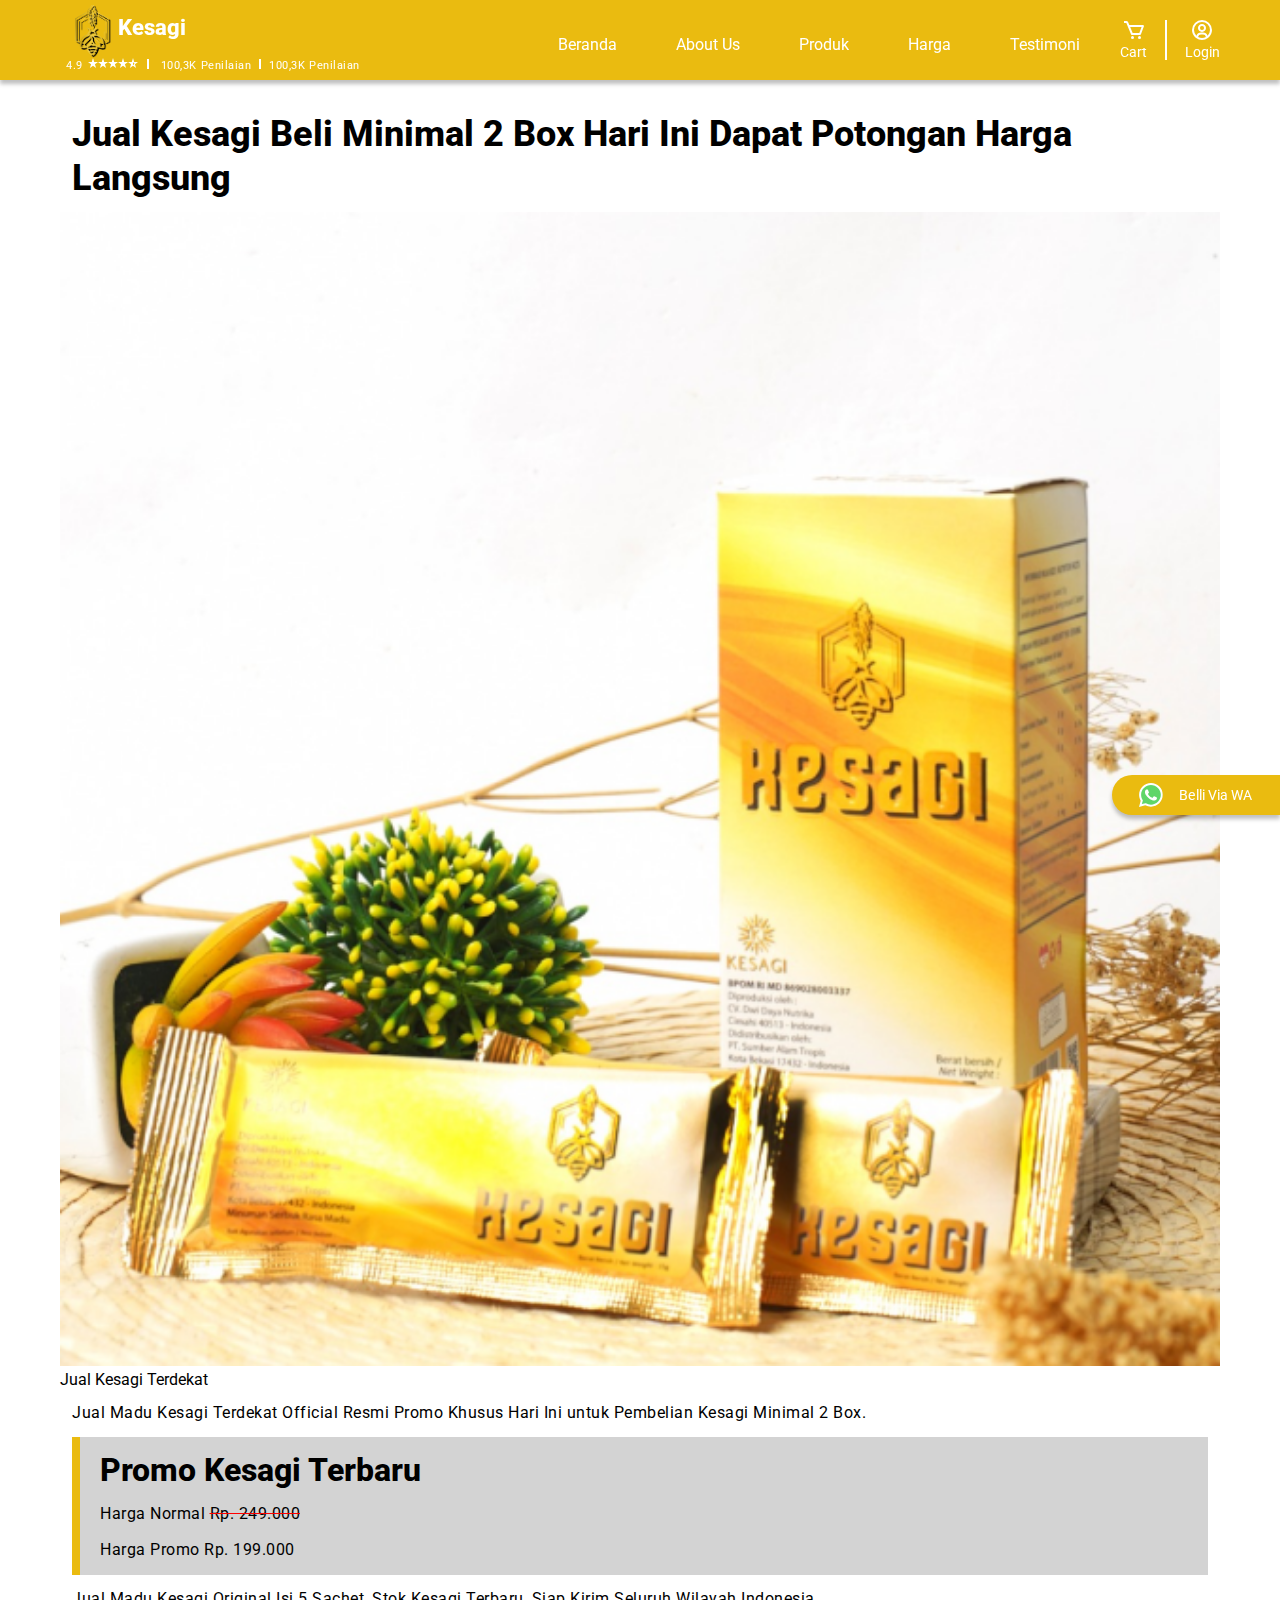
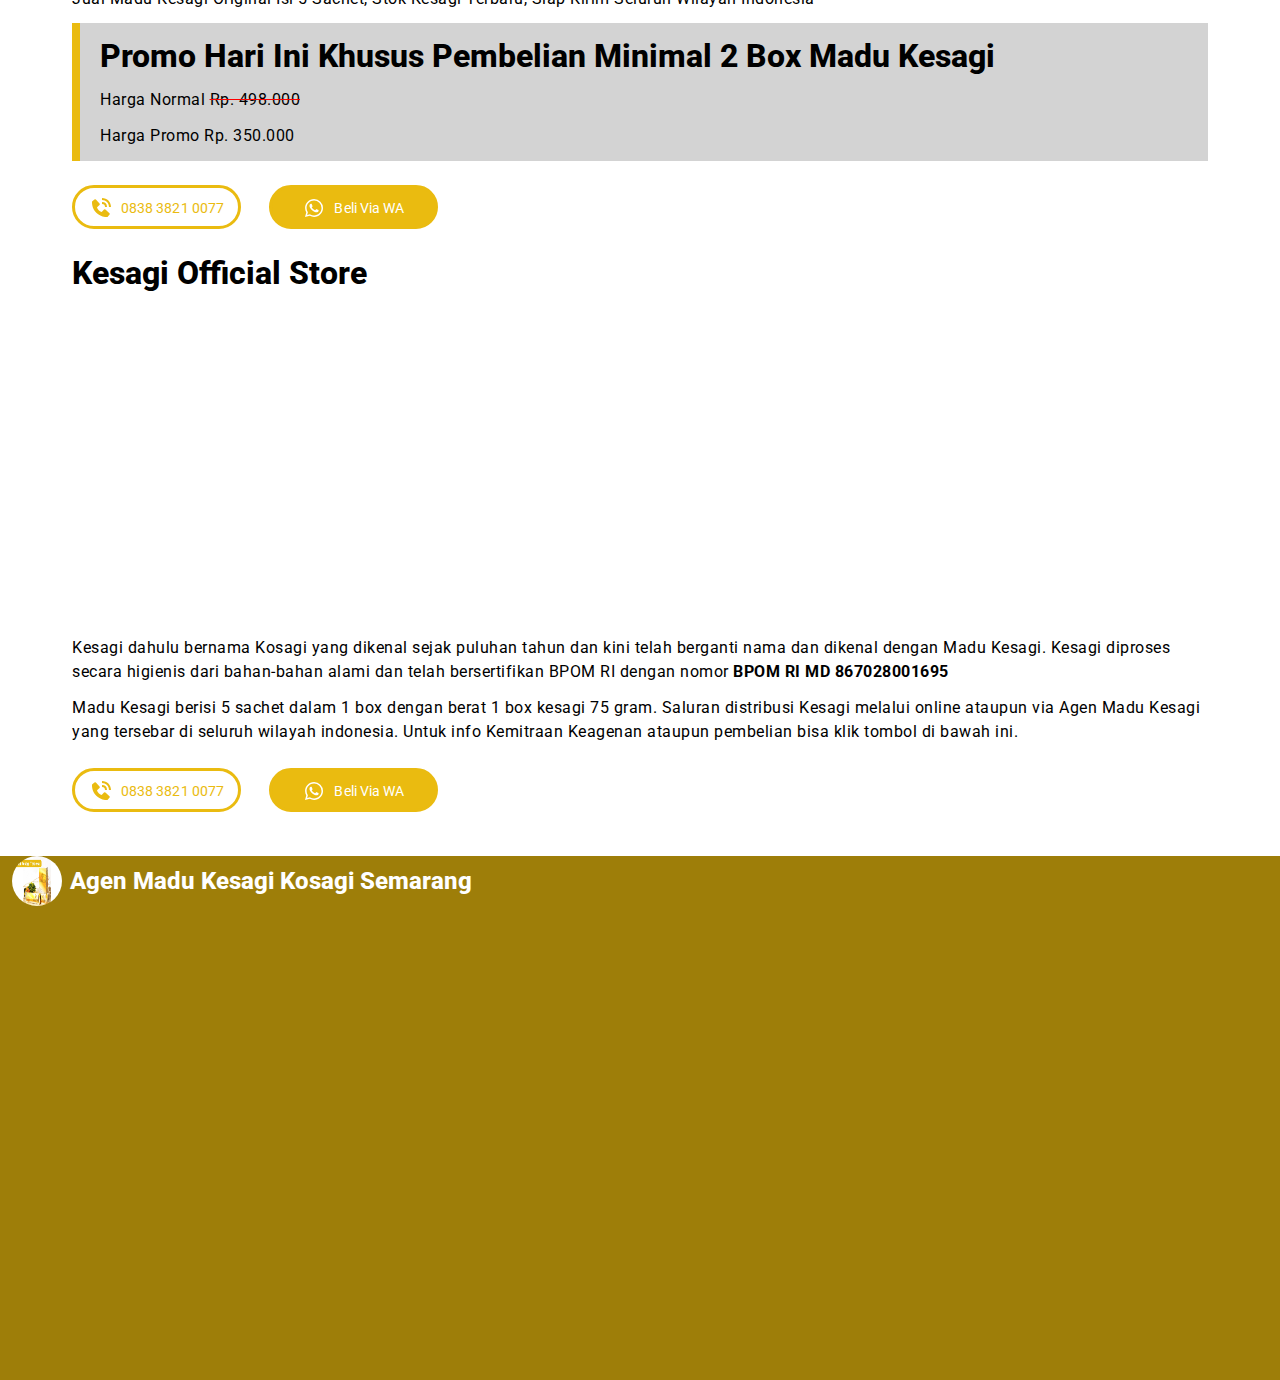
==== index.html @ 6801edbe "add content" ====
<!DOCTYPE html>
<html xmlns:kesagi="https://www.kesagi.blogereum.com/index.html" lang="in_ID">

<head>
    <meta charset="UTF-8">
    <meta name="viewport" content="width=device-width, initial-scale=1.0">
    <!--=============== CSS ===============-->
    <link rel="stylesheet" href="assets/css/styles.css">

    <!--=============== THEME ===============-->
    <!--Theme Color Page Support for Android, Google Chrome, Firefox & Opera-->
    <meta name="theme-color" content="#ECBB10">
    <!--Theme Color Page Support for Windows Phone, Safari & iOS-->
    <meta name="msapplication-navbutton-color" content="#ECBB10">
    <meta name="apple-mobile-web-app-capable" content="yes">
    <meta name="apple-mobile-web-app-status-bar-style" content="#ECBB10">

    <!--=============== LINK CANONICAL AMP ===============-->
    <link rel="amphtml" href="https://www.kesagi.blogereum.com/index-amp.html">

    <!--=============== FAVICON ===============-->
    <link rel="shortcut icon" href="assets/img/jual-madu-kesagi-logo.png" type="image/x-icon">

    <!--=============== SEO ===============-->
    <title>Jual Kesagi Terdekat</title>
    <meta name="description"
        content="Jual Kesagi Terdekat. Madu Kesagi, Agen Kesagi Terdekat, Harga Kesagi Terbaru Official Resmi">
    <meta name="keywords"
        content="kesagi, madu kesagi, jual kesagi, jual madu kesagi, agen kesagi, agen madu kesagi, harga kesagi, harga madu kesagi, beli kesagi, beli madu kesagi">
    <meta name="author" content="Jual Kesagi Terdekat">

    <!--=============== OPEN GRAPH ===============-->
    <!--  Essential META Tags -->
    <meta property="og:title" content="Jual Kesagi Terdekat">
    <meta property="og:type" content="website" />
    <meta property="og:image" content="https://www.kesagi.blogereum.com/assets/img/Jual-Kesagi-Terdekat.jpg">
    <meta property="og:url" content="https://www.kesagi.blogereum.com/index.html">
    <meta name="twitter:card" content="summary_large_image">
    <meta property="og:determiner" content="kesagi" />
    <meta property="og:locale" content="in_ID" />
    <meta property="og:locale:alternate" content="en_US" />
    <meta property="og:locale:alternate" content="my_MS" />

    <!--  Non-Essential, But Recommended -->
    <meta property="og:description"
        content="Jual Kesagi Terdekat. Madu Kesagi, Agen Kesagi Terdekat, Harga Kesagi Terbaru Official Resmi">
    <meta property="og:site_name" content="Kesagi">
    <meta name="twitter:image:alt" content="Jual Kesagi Terdekat">

    <!--  Non-Essential, But Required for Analytics -->
    <meta property="fb:app_id" content="your_app_id" />
    <meta name="twitter:site" content="@website-username">

    <!-- Google Tag Manager -->
    <script>
        (function (w, d, s, l, i) {
            w[l] = w[l] || [];
            w[l].push({
                'gtm.start': new Date().getTime(),
                event: 'gtm.js'
            });
            var f = d.getElementsByTagName(s)[0],
                j = d.createElement(s),
                dl = l != 'dataLayer' ? '&l=' + l : '';
            j.async = true;
            j.src =
                'https://www.googletagmanager.com/gtm.js?id=' + i + dl;
            f.parentNode.insertBefore(j, f);
        })(window, document, 'script', 'dataLayer', 'GTM-NJWHTFJ7');
    </script>
    <!-- End Google Tag Manager -->
</head>

<body>
    <!-- Google Tag Manager (noscript) -->
    <noscript><iframe src="https://www.googletagmanager.com/ns.html?id=GTM-NJWHTFJ7" height="0" width="0"
            style="display:none;visibility:hidden"></iframe></noscript>
    <!-- End Google Tag Manager (noscript) -->

    <!--=============== HEADER ===============-->
    <header id="header" class="header header__top">
        <nav class="nav" itemscope itemtype="https://schema.org/Product">

            <!--Brand Assets-->
            <div class=" brand brand__assets" itemprop="brand" itemtype="https://schema.org/Brand">

                <!--Brand Logo Name-->
                <div class="brand brand__image">
                    <a href="#" class="nav__logo" target="_blank" rel="opener referrer">
                        <img class="nav__img" src="assets/img/jual-madu-kesagi-logo.png" alt="Kesagi"
                            itemprop="image"><span class="name__midle title-large-standart-extra-bold"
                            itemprop="name">Kesagi</span>
                    </a>
                </div>

                <!--Sosiolita Seller Widget-->
                <div class="rev__menu" itemprop="aggregateRating" itemscope
                    itemtype="https://schema.org/AggregateRating">
                    <ul class="rev__list">
                        <li class="rev__item">
                            <a href="#" class="rev__link"><span class="rev__name label-small" itemprop="ratingValue"
                                    content="4.9">4.9</span>
                                <svg width="52" height="12" viewBox="0 0 52 12" fill="none"
                                    xmlns="http://www.w3.org/2000/svg">
                                    <path class="rev__icon"
                                        d="M2.9125 11L4.075 7.2L1 5H4.8L6 1L7.2 5H11L7.925 7.2L9.0875 11L6 8.65L2.9125 11Z"
                                        fill="white" />
                                    <path class="rev__icon"
                                        d="M12.9125 11L14.075 7.2L11 5H14.8L16 1L17.2 5H21L17.925 7.2L19.0875 11L16 8.65L12.9125 11Z"
                                        fill="white" />
                                    <path class="rev__icon"
                                        d="M22.9125 11L24.075 7.2L21 5H24.8L26 1L27.2 5H31L27.925 7.2L29.0875 11L26 8.65L22.9125 11Z"
                                        fill="white" />
                                    <path class="rev__icon"
                                        d="M32.9125 11L34.075 7.2L31 5H34.8L36 1L37.2 5H41L37.925 7.2L39.0875 11L36 8.65L32.9125 11Z"
                                        fill="white" />
                                    <path class="rev__icon"
                                        d="M46 4.45V7.4L47.2 8.325L46.75 6.8L47.875 6H46.475L46 4.45ZM42.9125 11L44.075 7.2L41 5H44.8L46 1L47.2 5H51L47.925 7.2L49.0875 11L46 8.65L42.9125 11Z"
                                        fill="white" />
                                </svg>
                            </a>
                        </li>
                        <span class="rev__devide"></span>
                        <li class="rev__item">
                            <a href="#" class="rev__link"><span class="rev__name label-small" itemprop="ratingCount"
                                    content="100000">100,3K</span></a>
                            <span class="rev__name label-small">Penilaian</span>
                        </li>
                        <span class="rev__devide"></span>
                        <li>
                            <a href="#" class="rev__link"><span class="rev__name label-small">100,3K</span></a>
                            <span class="rev__name label-small">Penilaian</span>
                        </li>
                    </ul>
                </div>
            </div>

            <!--Nav Menu List-->
            <div id="nav__menu" class="nav__menu">
                <ul class="menu__list" itemscope itemtype="https://schema.org/BreadcrumbList">
                    <li class="menu__item" itemprop="itemListElement" itemscope itemtype="https://schema.org/ListItem">
                        <a href="#home" class="nav__link" itemprop="item">
                            <svg xmlns="http://www.w3.org/2000/svg" width="24" height="24" viewBox="0 0 24 24">
                                <path class="nav__icon"
                                    d="M3 13h1v7c0 1.103.897 2 2 2h12c1.103 0 2-.897 2-2v-7h1a1 1 0 0 0 .707-1.707l-9-9a.999.999 0 0 0-1.414 0l-9 9A1 1 0 0 0 3 13zm7 7v-5h4v5h-4zm2-15.586 6 6V15l.001 5H16v-5c0-1.103-.897-2-2-2h-4c-1.103 0-2 .897-2 2v5H6v-9.586l6-6z">
                                </path>
                            </svg>
                            <span class="nav__name button-font" itemprop="name">Beranda</span>
                            <meta itemprop="position" content="1" />
                        </a>
                    </li>
                    <li class="menu__item" itemprop="itemListElement" itemscope itemtype="https://schema.org/ListItem">
                        <a href="#about" class="nav__link" itemprop="item">
                            <svg xmlns="http://www.w3.org/2000/svg" width="24" height="24" viewBox="0 0 24 24">
                                <path class="nav__icon"
                                    d="M19 2H9c-1.103 0-2 .897-2 2v5.586l-4.707 4.707A1 1 0 0 0 3 16v5a1 1 0 0 0 1 1h16a1 1 0 0 0 1-1V4c0-1.103-.897-2-2-2zm-8 18H5v-5.586l3-3 3 3V20zm8 0h-6v-4a.999.999 0 0 0 .707-1.707L9 9.586V4h10v16z">
                                </path>
                                <path class="nav__icon"
                                    d="M11 6h2v2h-2zm4 0h2v2h-2zm0 4.031h2V12h-2zM15 14h2v2h-2zm-8 1h2v2H7z"></path>
                            </svg>
                            <span class="nav__name button-font" itemprop="name">About Us</span>
                            <meta itemprop="position" content="2" />
                        </a>
                    </li>
                    <li class="menu__item" itemprop="itemListElement" itemscope itemtype="https://schema.org/ListItem">
                        <a href="#product" class="nav__link" itemprop="item">
                            <svg width="24" height="24" viewBox="0 0 24 24" fill="none"
                                xmlns="http://www.w3.org/2000/svg">
                                <path class="nav__icon"
                                    d="M15.75 0.0234375L24 4.14844V13.3477L22.5 12.5977V5.82422L16.5 8.82422V11.8477L15 12.5977V8.82422L8.99998 5.82422V8.48438L7.49998 7.73438V4.14844L15.75 0.0234375ZM15.75 7.52344L17.8242 6.48047L12.3984 3.375L9.92576 4.61719L15.75 7.52344ZM19.4414 5.68359L21.5742 4.61719L15.75 1.69922L14.0039 2.57812L19.4414 5.68359ZM13.5 13.3477L12 14.0977V14.0859L7.49998 16.3359V21.668L12 19.4062V21.0938L6.74998 23.7188L-2.28882e-05 20.332V12.4102L6.74998 9.03516L13.5 12.4102V13.3477ZM5.99998 21.668V16.3359L1.49998 14.0859V19.4062L5.99998 21.668ZM6.74998 15.0352L11.0742 12.8789L6.74998 10.7109L2.42576 12.8789L6.74998 15.0352ZM13.5 15.0234L18.75 12.3984L24 15.0234V21.1992L18.75 23.8242L13.5 21.1992V15.0234ZM18 21.7734V18.1992L15 16.6992V20.2734L18 21.7734ZM22.5 20.2734V16.6992L19.5 18.1992V21.7734L22.5 20.2734ZM18.75 16.8984L21.5742 15.4805L18.75 14.0742L15.9258 15.4805L18.75 16.8984Z"
                                    fill="white" />
                            </svg>
                            <span class="nav__name button-font" itemprop="name">Produk</span>
                            <meta itemprop="position" content="3" />
                        </a>
                    </li>
                    <li class="menu__item" itemprop="itemListElement" itemscope itemtype="https://schema.org/ListItem">
                        <a href="#price" class="nav__link" itemprop="item">
                            <svg xmlns="http://www.w3.org/2000/svg" width="24" height="24" viewBox="0 0 24 24">
                                <path class="nav__icon"
                                    d="M11.707 2.293A.997.997 0 0 0 11 2H6a.997.997 0 0 0-.707.293l-3 3A.996.996 0 0 0 2 6v5c0 .266.105.52.293.707l10 10a.997.997 0 0 0 1.414 0l8-8a.999.999 0 0 0 0-1.414l-10-10zM13 19.586l-9-9V6.414L6.414 4h4.172l9 9L13 19.586z">
                                </path>
                                <circle class="nav__icon" cx="8.353" cy="8.353" r="1.647"></circle>
                            </svg>
                            <span class="nav__name button-font" itemprop="name">Harga</span>
                            <meta itemprop="position" content="4" />
                        </a>
                    </li>
                    <li class="menu__item" itemprop="itemListElement" itemscope itemtype="https://schema.org/ListItem">
                        <a href="#reviews" class="nav__link" itemprop="item">
                            <svg xmlns="http://www.w3.org/2000/svg" width="24" height="24" viewBox="0 0 24 24">
                                <path class="nav__icon"
                                    d="M20 22V4c0-1.103-.897-2-2-2H6c-1.103 0-2 .897-2 2v18l8-4.572L20 22zM6 10V4h12v14.553l-6-3.428-6 3.428V10z">
                                </path>
                                <path class="nav__icon"
                                    d="M15.409 9.512c.361-.372.585-.888.585-1.456s-.223-1.083-.585-1.456a1.962 1.962 0 0 0-1.412-.603S13.001 5.994 12 7.026c-1.001-1.032-1.997-1.029-1.997-1.029-.552 0-1.051.23-1.412.603-.362.373-.585.887-.585 1.456s.223 1.084.585 1.456L12 13.203l3.409-3.691z">
                                </path>
                            </svg>
                            <span class="nav__name button-font" itemprop="name">Testimoni</span>
                            <meta itemprop="position" content="5" />
                        </a>
                    </li>
                </ul>
            </div>

            <!--Call to Action Nav-->
            <div id="nav__cta" class="nav__cta">
                <button type="button" class="nav__btn nav-cta-cart">
                    <a href="https://wa.me/6283838210077?text=Hai%20Lisa%2C%20Saya%20Mau%20beli%20Kesagi%20Paket%20Hemat%202%20Box.%20Mohon%20bantuannya."
                        class="btn__link">
                        <svg xmlns="http://www.w3.org/2000/svg" width="24" height="24" viewBox="0 0 24 24">
                            <path class="btn__icon"
                                d="M21.822 7.431A1 1 0 0 0 21 7H7.333L6.179 4.23A1.994 1.994 0 0 0 4.333 3H2v2h2.333l4.744 11.385A1 1 0 0 0 10 17h8c.417 0 .79-.259.937-.648l3-8a1 1 0 0 0-.115-.921zM17.307 15h-6.64l-2.5-6h11.39l-2.25 6z">
                            </path>
                            <circle class="btn__icon" cx="10.5" cy="19.5" r="1.5"></circle>
                            <circle class="btn__icon" cx="17.5" cy="19.5" r="1.5"></circle>
                        </svg>
                        <span class="btn__name btn-font">Cart</span>
                    </a>
                </button>
                <span class="btn__devide"></span>
                <button class="nav__btn nav-cta-login">
                    <a href="https://wa.me/6283838210077?text=Hai%20Lisa%2C%20Saya%20Mau%20beli%20Kesagi%20Paket%20Hemat%202%20Box.%20Mohon%20bantuannya."
                        class="btn__link">
                        <svg xmlns="http://www.w3.org/2000/svg" width="24" height="24" viewBox="0 0 24 24">
                            <path class="btn__icon"
                                d="M12 2A10.13 10.13 0 0 0 2 12a10 10 0 0 0 4 7.92V20h.1a9.7 9.7 0 0 0 11.8 0h.1v-.08A10 10 0 0 0 22 12 10.13 10.13 0 0 0 12 2zM8.07 18.93A3 3 0 0 1 11 16.57h2a3 3 0 0 1 2.93 2.36 7.75 7.75 0 0 1-7.86 0zm9.54-1.29A5 5 0 0 0 13 14.57h-2a5 5 0 0 0-4.61 3.07A8 8 0 0 1 4 12a8.1 8.1 0 0 1 8-8 8.1 8.1 0 0 1 8 8 8 8 0 0 1-2.39 5.64z">
                            </path>
                            <path class="btn__icon"
                                d="M12 6a3.91 3.91 0 0 0-4 4 3.91 3.91 0 0 0 4 4 3.91 3.91 0 0 0 4-4 3.91 3.91 0 0 0-4-4zm0 6a1.91 1.91 0 0 1-2-2 1.91 1.91 0 0 1 2-2 1.91 1.91 0 0 1 2 2 1.91 1.91 0 0 1-2 2z">
                            </path>
                        </svg>
                        <span class="btn__name btn-font">Login</span>
                    </a>
                </button>
            </div>
        </nav>
    </header>

    <!--=============== Button CTA ===============-->
    <button type="button" class="btn__act act-wa-right">
        <a href="https://wa.me/6283838210077?text=Hai%20Lisa%2C%20Saya%20Mau%20beli%20Kesagi%20Paket%20Hemat%202%20Box.%20Mohon%20bantuannya.."
            class="btn__link-vert">
            <svg width="24" height="24" viewBox="0 0 24 24" fill="none" xmlns="http://www.w3.org/2000/svg">
                <g clip-path="url(#clip0_705_701)" class="btn__icon-vert">
                    <path
                        d="M0.511219 11.8564C0.510661 13.8729 1.03754 15.8418 2.03941 17.5772L0.415405 23.5067L6.4835 21.9156C8.16185 22.8293 10.0423 23.3081 11.9533 23.3082H11.9583C18.2667 23.3082 23.4018 18.1749 23.4045 11.8654C23.4057 8.80801 22.2162 5.93304 20.0548 3.77006C17.8939 1.60727 15.02 0.415549 11.9578 0.414154C5.64871 0.414154 0.513917 5.54718 0.511312 11.8564"
                        fill="url(#paint0_linear_705_701)" />
                    <path
                        d="M0.102587 11.8527C0.101935 13.9417 0.647703 15.981 1.68528 17.7786L0.00305176 23.9207L6.28873 22.2726C8.02063 23.2168 9.97059 23.7147 11.9548 23.7154H11.9599C18.4946 23.7154 23.8142 18.3975 23.817 11.8621C23.8181 8.69488 22.5857 5.71656 20.3472 3.47609C18.1084 1.23591 15.1317 0.00130233 11.9599 0C5.42407 0 0.105191 5.31721 0.102587 11.8527ZM3.84584 17.469L3.61114 17.0965C2.62454 15.5277 2.1038 13.7149 2.10454 11.8534C2.10668 6.4213 6.52752 2.00186 11.9636 2.00186C14.5962 2.00298 17.0702 3.02921 18.9311 4.89116C20.7918 6.7533 21.8157 9.22865 21.8151 11.8614C21.8126 17.2935 17.3917 21.7135 11.9599 21.7135H11.956C10.1873 21.7126 8.45273 21.2376 6.93998 20.34L6.57998 20.1265L2.84994 21.1045L3.84584 17.4689V17.469Z"
                        fill="url(#paint1_linear_705_701)" />
                    <path
                        d="M8.99633 6.89749C8.77438 6.40419 8.5408 6.39424 8.32973 6.38559C8.15689 6.37814 7.95931 6.3787 7.76191 6.3787C7.56433 6.3787 7.24331 6.45303 6.97196 6.74931C6.70033 7.04587 5.93494 7.76252 5.93494 9.2201C5.93494 10.6778 6.99661 12.0864 7.14461 12.2843C7.2928 12.4818 9.19419 15.5687 12.2055 16.7562C14.7082 17.7431 15.2175 17.5468 15.7607 17.4973C16.304 17.448 17.5136 16.7808 17.7604 16.089C18.0074 15.3973 18.0074 14.8044 17.9334 14.6805C17.8593 14.557 17.6617 14.4829 17.3654 14.3348C17.0691 14.1866 15.6125 13.4699 15.341 13.371C15.0694 13.2722 14.8719 13.2229 14.6743 13.5195C14.4767 13.8157 13.9094 14.4829 13.7364 14.6805C13.5637 14.8785 13.3907 14.9032 13.0946 14.755C12.7981 14.6063 11.844 14.2939 10.712 13.2847C9.83122 12.4994 9.23661 11.5296 9.06377 11.2329C8.89094 10.9367 9.04526 10.7762 9.19382 10.6286C9.32694 10.4958 9.49019 10.2826 9.63847 10.1097C9.78619 9.93666 9.83549 9.81321 9.93429 9.61563C10.0332 9.41786 9.98368 9.24484 9.90973 9.09666C9.83549 8.94847 9.25977 7.48326 8.99633 6.89749Z"
                        fill="white" />
                </g>
                <defs>
                    <linearGradient id="paint0_linear_705_701" x1="1149.87" y1="2309.67" x2="1149.87" y2="0.414154"
                        gradientUnits="userSpaceOnUse">
                        <stop stop-color="#1FAF38" />
                        <stop offset="1" stop-color="#60D669" />
                    </linearGradient>
                    <linearGradient id="paint1_linear_705_701" x1="1190.7" y1="2392.07" x2="1190.7" y2="0"
                        gradientUnits="userSpaceOnUse">
                        <stop stop-color="#F9F9F9" />
                        <stop offset="1" stop-color="white" />
                    </linearGradient>
                    <clipPath id="clip0_705_701">
                        <rect width="23.82" height="24" fill="white" />
                    </clipPath>
                </defs>
            </svg>
            <span class="btn__name-vert">Belli Via WA</span>
        </a>
    </button>

    <main>
        <!--=============== HOME ===============-->
        <section id="home" class="home">
            <article class="col">
                <h1>
                    Jual Kesagi Beli Minimal 2 Box Hari Ini Dapat Potongan Harga Langsung
                </h1>
                <figure title="gambar kesagi">
                    <img src="assets/img/jual-kesagi-terdekat-official.png" alt="Jual Kesagi Terdekat">
                    <figcaption>Jual Kesagi Terdekat</figcaption>
                </figure>

                <p title="jual kesagi">
                    Jual Madu Kesagi Terdekat Official Resmi Promo Khusus Hari Ini untuk Pembelian Kesagi Minimal 2 Box.
                </p>

                <blockquote cite="https://www.kesagi.blogereum.com">
                    <h2>
                        Promo Kesagi Terbaru
                    </h2>
                    <p title="harga normal kesagi">
                        <span>
                            Harga Normal
                        </span>
                        <span>
                            <s>Rp. 249.000</s>
                        </span>
                    </p>

                    <p title="harga promo kesagi terbaru">
                        <span>
                            Harga Promo
                        </span>
                        <span> Rp. 199.000</span>
                    </p>
                </blockquote>
                <p title="kesagi">
                    Jual Madu Kesagi Original Isi 5 Sachet, Stok Kesagi Terbaru, Siap Kirim Seluruh Wilayah Indonesia
                </p>
                <blockquote>
                    <h2>Promo Hari Ini Khusus Pembelian Minimal 2 Box Madu Kesagi</h2>
                    <p title="harga normal kesagi 2 box">
                        <span>
                            Harga Normal
                        </span>
                        <span>
                            <s>
                                Rp. 498.000
                            </s>
                        </span>

                    </p>
                    <p title="harga promo kesagi 2 box">
                        <span>
                            Harga Promo
                        </span>
                        <span> Rp. 350.000</span>
                    </p>
                </blockquote>
                <article title="beli order kesagi" class="cta__btn">
                    <button type="button" class="cta__vert cta-tel-display" title="order kesagi via telpon">
                        <a href="tel:+6283838210077" class="cta__link-vert">
                            <svg xmlns="http://www.w3.org/2000/svg" width="24" height="24" viewBox="0 0 24 24"
                                title="telpon kesagi">
                                <path class="cta__icon"
                                    d="M20 10.999h2C22 5.869 18.127 2 12.99 2v2C17.052 4 20 6.943 20 10.999z"></path>
                                <path class="cta__icon"
                                    d="M13 8c2.103 0 3 .897 3 3h2c0-3.225-1.775-5-5-5v2zm3.422 5.443a1.001 1.001 0 0 0-1.391.043l-2.393 2.461c-.576-.11-1.734-.471-2.926-1.66-1.192-1.193-1.553-2.354-1.66-2.926l2.459-2.394a1 1 0 0 0 .043-1.391L6.859 3.513a1 1 0 0 0-1.391-.087l-2.17 1.861a1 1 0 0 0-.29.649c-.015.25-.301 6.172 4.291 10.766C11.305 20.707 16.323 21 17.705 21c.202 0 .326-.006.359-.008a.992.992 0 0 0 .648-.291l1.86-2.171a1 1 0 0 0-.086-1.391l-4.064-3.696z">
                                </path>
                            </svg>
                            <span>0838 3821 0077</span>
                        </a>
                    </button>
                    <button type="button" class="cta__vert active cta-wa-display" title="beli kesagi via wa">
                        <a href="https://wa.me/6283838210077?text=Hai%20Lisa%2C%20Saya%20Mau%20beli%20Kesagi%20Paket%20Hemat%202%20Box.%20Mohon%20bantuannya."
                            class="cta__link-vert link-active">
                            <svg xmlns="http://www.w3.org/2000/svg" width="24" height="24" viewBox="0 0 24 24"
                                title="whatsapp kesagi">
                                <path fill-rule="evenodd" clip-rule="evenodd" class="cta__icon icon-active"
                                    d="M18.403 5.633A8.919 8.919 0 0 0 12.053 3c-4.948 0-8.976 4.027-8.978 8.977 0 1.582.413 3.126 1.198 4.488L3 21.116l4.759-1.249a8.981 8.981 0 0 0 4.29 1.093h.004c4.947 0 8.975-4.027 8.977-8.977a8.926 8.926 0 0 0-2.627-6.35m-6.35 13.812h-.003a7.446 7.446 0 0 1-3.798-1.041l-.272-.162-2.824.741.753-2.753-.177-.282a7.448 7.448 0 0 1-1.141-3.971c.002-4.114 3.349-7.461 7.465-7.461a7.413 7.413 0 0 1 5.275 2.188 7.42 7.42 0 0 1 2.183 5.279c-.002 4.114-3.349 7.462-7.461 7.462m4.093-5.589c-.225-.113-1.327-.655-1.533-.73-.205-.075-.354-.112-.504.112s-.58.729-.711.879-.262.168-.486.056-.947-.349-1.804-1.113c-.667-.595-1.117-1.329-1.248-1.554s-.014-.346.099-.458c.101-.1.224-.262.336-.393.112-.131.149-.224.224-.374s.038-.281-.019-.393c-.056-.113-.505-1.217-.692-1.666-.181-.435-.366-.377-.504-.383a9.65 9.65 0 0 0-.429-.008.826.826 0 0 0-.599.28c-.206.225-.785.767-.785 1.871s.804 2.171.916 2.321c.112.15 1.582 2.415 3.832 3.387.536.231.954.369 1.279.473.537.171 1.026.146 1.413.089.431-.064 1.327-.542 1.514-1.066.187-.524.187-.973.131-1.067-.056-.094-.207-.151-.43-.263">
                                </path>
                            </svg>
                            <span title="beli kesagi via wa online">Beli Via WA</span>
                        </a>
                    </button>
                </article>
            </article>

        </section>
        <!--=============== ABOUT ===============-->
        <section id="about" class="about" title="Tentang Kesagi">
            <article class="" title="Agen Madu Kesagi">
                <h2>Kesagi Official Store</h2>
                <article><iframe width="100%" height="315"
                        src="https://www.youtube.com/embed/1k7yavFGQYs?si=VzdtIvtSG3qielV8" title="YouTube video player"
                        frameborder="0"
                        allow="accelerometer; autoplay; clipboard-write; encrypted-media; gyroscope; picture-in-picture; web-share"
                        allowfullscreen></iframe></article>
                <p class="" title="madu kesagi">
                    Kesagi dahulu bernama Kosagi yang dikenal sejak puluhan tahun dan kini telah berganti nama dan
                    dikenal dengan Madu Kesagi. Kesagi diproses secara higienis dari bahan-bahan alami dan telah
                    bersertifikan BPOM RI dengan nomor <b title="nomor BPOM Kesagi">BPOM RI MD 867028001695</b>
                </p>
                <p class="agen-kesagi" title="agen kesagi">
                    Madu Kesagi berisi 5 sachet dalam 1 box dengan berat 1 box kesagi 75 gram. Saluran distribusi Kesagi
                    melalui online ataupun via Agen Madu Kesagi yang tersebar di seluruh wilayah indonesia. Untuk info
                    Kemitraan Keagenan ataupun pembelian bisa klik tombol di bawah ini.
                </p>
                <article title="Agen Kesagi Terdekat" class="cta__btn">
                    <button type="button" class="cta__vert cta-tel-about" title="order kesagi via telpon">
                        <a href="tel:+6283838210077" class="cta__link-vert">
                            <svg xmlns="http://www.w3.org/2000/svg" width="24" height="24" viewBox="0 0 24 24"
                                title="telpon kesagi">
                                <path class="cta__icon"
                                    d="M20 10.999h2C22 5.869 18.127 2 12.99 2v2C17.052 4 20 6.943 20 10.999z">
                                </path>
                                <path class="cta__icon"
                                    d="M13 8c2.103 0 3 .897 3 3h2c0-3.225-1.775-5-5-5v2zm3.422 5.443a1.001 1.001 0 0 0-1.391.043l-2.393 2.461c-.576-.11-1.734-.471-2.926-1.66-1.192-1.193-1.553-2.354-1.66-2.926l2.459-2.394a1 1 0 0 0 .043-1.391L6.859 3.513a1 1 0 0 0-1.391-.087l-2.17 1.861a1 1 0 0 0-.29.649c-.015.25-.301 6.172 4.291 10.766C11.305 20.707 16.323 21 17.705 21c.202 0 .326-.006.359-.008a.992.992 0 0 0 .648-.291l1.86-2.171a1 1 0 0 0-.086-1.391l-4.064-3.696z">
                                </path>
                            </svg>
                            <span>0838 3821 0077</span>
                        </a>
                    </button>
                    <button type="button" class="cta__vert active cta-wa-about" title="beli kesagi via wa">
                        <a href="https://wa.me/6283838210077?text=Hai%20Lisa%2C%20Saya%20Mau%20beli%20Kesagi%20Paket%20Hemat%202%20Box.%20Mohon%20bantuannya."
                            class="cta__link-vert link-active">
                            <svg xmlns="http://www.w3.org/2000/svg" width="24" height="24" viewBox="0 0 24 24"
                                title="whatsapp kesagi">
                                <path fill-rule="evenodd" clip-rule="evenodd" class="cta__icon icon-active"
                                    d="M18.403 5.633A8.919 8.919 0 0 0 12.053 3c-4.948 0-8.976 4.027-8.978 8.977 0 1.582.413 3.126 1.198 4.488L3 21.116l4.759-1.249a8.981 8.981 0 0 0 4.29 1.093h.004c4.947 0 8.975-4.027 8.977-8.977a8.926 8.926 0 0 0-2.627-6.35m-6.35 13.812h-.003a7.446 7.446 0 0 1-3.798-1.041l-.272-.162-2.824.741.753-2.753-.177-.282a7.448 7.448 0 0 1-1.141-3.971c.002-4.114 3.349-7.461 7.465-7.461a7.413 7.413 0 0 1 5.275 2.188 7.42 7.42 0 0 1 2.183 5.279c-.002 4.114-3.349 7.462-7.461 7.462m4.093-5.589c-.225-.113-1.327-.655-1.533-.73-.205-.075-.354-.112-.504.112s-.58.729-.711.879-.262.168-.486.056-.947-.349-1.804-1.113c-.667-.595-1.117-1.329-1.248-1.554s-.014-.346.099-.458c.101-.1.224-.262.336-.393.112-.131.149-.224.224-.374s.038-.281-.019-.393c-.056-.113-.505-1.217-.692-1.666-.181-.435-.366-.377-.504-.383a9.65 9.65 0 0 0-.429-.008.826.826 0 0 0-.599.28c-.206.225-.785.767-.785 1.871s.804 2.171.916 2.321c.112.15 1.582 2.415 3.832 3.387.536.231.954.369 1.279.473.537.171 1.026.146 1.413.089.431-.064 1.327-.542 1.514-1.066.187-.524.187-.973.131-1.067-.056-.094-.207-.151-.43-.263">
                                </path>
                            </svg>
                            <span title="beli kesagi via wa online">Beli Via WA</span>
                        </a>
                    </button>
                </article>
            </article>
        </section>

        <!--=============== PRODUCT ===============-->
    </main>

    <!--=============== FOOTER ===============-->
    <footer>
        <!--Blogereum Google Business Profile Widget-->
        <article>
            <h4>
                <a href="#" target="_blank" class="bgbp__brand">
                    <img src="assets/img/Jual-Kesagi-Terdekat.jpg" class="bgbp__logo" alt="Agen Madu Kesagi Terdekat">
                    <span class="bgbp__name">Agen Madu Kesagi Kosagi Semarang</span>
                </a>
            </h4>
            <iframe
                src="https://www.google.com/maps/embed?pb=!1m18!1m12!1m3!1d3960.2742443881352!2d110.49498637390741!3d-6.976934268317356!2m3!1f0!2f0!3f0!3m2!1i1024!2i768!4f13.1!3m3!1m2!1s0x2e708da473b9d3a7%3A0xdaf1ba910ec1155b!2sAgen%20Madu%20Kesagi%20Kosagi%20Semarang!5e0!3m2!1sid!2sid!4v1693254898861!5m2!1sid!2sid"
                width="600" height="450" style="border:0;" allowfullscreen="" loading="lazy"
                referrerpolicy="no-referrer-when-downgrade"></iframe>
            <!--
            <ul>
                <li>
                    <button type="button">
                        <a href="#" target="_blank">
                            Website
                        </a>
                    </button>
                </li>
            </ul>
            -->
        </article>
    </footer>
</body>

</html>
---- assets/css/styles.css ----
/*=============== GOOGLE FONT ===============*/
@import url('https://fonts.googleapis.com/css2?family=Roboto+Flex:opsz,wght@8..144,800&family=Roboto:wght@300;400;700&display=swap');

/*=============== STYLEGUIDE ===============*/
:root {
    --header-height: 5rem;
    --bottom-height: 3.125rem;

    /*=============== Main Color in HSL ===============*/
    --hue: 47;
    --sat: 87%;

    /*=============== Colors ===============*/
    --primary-color: hsl(var(--hue), var(--sat), 49%);

    /*=============== Font and Typography ===============*/
    --main-font: 'Roboto', 'Roboto Flex', sans-serif;
    --font-family-roboto: "Roboto";
    --font-family-roboto-bold: "Roboto-Bold";
    --font-family-roboto-regular: "Roboto-Regular";
    --font-family-roboto-light: "Roboto-Light";
    --font-family-roboto-condensed-light: "Roboto-CondensedLight";

    /*=============== Font Size ===============*/
    --fsize-57: 57px;
    --fsize-45: 45px;
    --fsize-36: 36px;
    --fsize-32: 32px;
    --fsize-24: 24px;
    --fsize-22: 22px;
    --fsize-16: 16px;
    --fsize-14: 14px;
    --fsize-11: 11px;
}

.title-medium-standart-light {
    font-family: var(--font-family-roboto);
    font-size: var(--fsize-16);
    letter-spacing: 0.15px;
    font-weight: 300;
    font-style: normal;
}

.title-large-standart-extra-bold {
    font-family: var(--font-family-roboto);
    font-size: var(--fsize-22);
    letter-spacing: 0%;
    line-height: 28px;
    font-weight: 800;
    font-style: normal;
}

.title-medium-standart {
    font-family: var(--font-family-roboto);
    font-size: var(--fsize-16);
    letter-spacing: 0.15px;
    line-height: 24px;
    /* 150% */
    font-weight: 700;
    font-style: normal;
    text-align: center;
}

.title-medium-standart-bold {
    font-family: var(--font-family-roboto-bold);
    font-size: var(--fsize-16);
    letter-spacing: 0.15px;
    font-weight: 700;
    font-style: normal;
}

.display-large-standart {
    font-family: var(--font-family-roboto);
    font-size: var(--fsize-16);
    letter-spacing: 0.15px;
    font-weight: 700;
    font-style: normal;
}

/* roboto/typography/labelsmall */
.label-small {
    font-family: var(--font-family-roboto);
    font-size: var(--fsize-11);
    font-style: normal;
    font-weight: 400;
    line-height: 16px;
    /* 145.455% */
    letter-spacing: 0.5px;
}

/* roboto/typography/button */
.btn-font {
    font-family: var(--font-family-roboto);
    font-size: 14px;
    font-style: normal;
    font-weight: 400;
    line-height: 20px;
    /* 142.857% */
    letter-spacing: 0.1px;
}

/*=============== Z Index ===============*/

/*=============== Responsive Typography ===============*/

/*=============== BASE ===============*/
* {
    box-sizing: border-box;
    padding: 0;
    margin: 0;
}

html {
    scroll-behavior: smooth;
    font-family: var(--main-font);
}

body {
    font-family: var(--main-font);
    margin-top: 80px;
}

header {
    background-color: var(--primary-color);
}

ul {
    list-style: none;
    font-family: var(--main-font);
}

a {
    text-decoration: none;
}

img {
    width: 100%;
    height: auto;
    cursor: pointer;
}

button {
    border: none;
    background: none;
    cursor: pointer;
    font-family: var(--font-family-roboto);
    font-size: 14px;
    font-style: normal;
    font-weight: 400;
    line-height: 20px;
    /* 142.857% */
    letter-spacing: 0.1px;
}

/* roboto/typography/headline1 */
h1 {
    font-family: var(--font-family-roboto);
    font-size: 36px;
    font-style: normal;
    font-weight: 800;
    line-height: 44px;
    /* 122.222% */
    margin: 12px;
}

/* roboto/typography/headline2 */
h2 {
    font-family: var(--font-family-roboto);
    font-size: 32px;
    font-style: normal;
    font-weight: 800;
    line-height: 40px;
    /* 125% */
    margin: 12px;
}

/* roboto/typography/headline3 */
h3 {
    font-family: var(--font-family-roboto);
    font-size: 28px;
    font-style: normal;
    font-weight: 800;
    line-height: 36px;
    /* 128.571% */
    margin: 12px;
}

/* roboto/typography/headline4 */
h4 {
    font-family: Roboto;
    font-size: 24px;
    font-style: normal;
    font-weight: 800;
    line-height: 32px;
    /* 133.333% */
    margin: 12px;
}

/* roboto/typography/headline5 */
h5 {
    font-family: Roboto;
    font-size: 22px;
    font-style: normal;
    font-weight: 800;
    line-height: 28px;
    /* 127.273% */
    margin: 12px;
}

/* roboto/typography/headline6 */
h6 {
    font-family: Roboto;
    font-size: 18px;
    font-style: normal;
    font-weight: 800;
    line-height: 24px;
    /* 133.333% */
    margin: 12px;
}

/* roboto/typography/body1 */
p {
    font-family: Roboto;
    font-size: 16px;
    font-style: normal;
    font-weight: 400;
    line-height: 24px;
    /* 150% */
    letter-spacing: 0.5px;
    margin: 12px;
}

blockquote {
    border-left-color: var(--primary-color);
    border-left-style: solid;
    background-color: lightgrey;
    border-width: 8px;
    padding: 1px 8px;
    margin: 12px;
}

main {
    padding: 20px 60px;
}

s {
    text-decoration: line-through red;
}

footer {
    background-color: #9e7e09;
    color: #fff;
}

/*=============== REUSABLE CSS CLASSES ===============*/

/*=============== LAYOUT ===============*/

/*=============== HEADER ===============*/
.header {
    display: flex;
    justify-content: center;
    position: fixed;
    width: 100%;
}

.header__top {
    align-items: flex-start;
    box-shadow: 0px 4px 4px #00000040;
    width: 100%;
    height: 80px;
    top: 0;
    left: 0;
    z-index: 5;
}

/*=============== NAV ===============*/
.nav {
    align-items: center;
    align-self: stretch;
    display: flex;
    flex: 1;
    flex-grow: 1;
    width: 1400px;
    justify-content: space-between;
    padding: 0 60px;
    position: relative;
    color: #fff;

    cursor: pointer;
}

.brand {
    align-items: stretch;
    display: flex;
    padding: 2px 2px 2px 2px;
    position: relative;
}

.brand__assets {
    align-items: flex-start;
    align-self: stretch;
    flex-direction: column;
    width: 430px;
}

.brand__image {
    align-items: center;
    flex: 0 0 auto;
    gap: 2px;
    width: 100%;
}

.nav__logo {
    align-items: flex-start;
    align-self: stretch;
    color: #fff;
    border: 1px none;
    display: flex;
    flex: 1;
    font-family: var(--main-font);
    font-weight: 800;
    font-size: 22px;
    line-height: 28px;
    margin-top: -1px;
    gap: 2px;
    height: 50px;
    padding: 2px;
    width: 212.63px;
}

.nav__img {
    width: 50px;
    /*border-radius: 50%;
    border-color: #fff;
    border-style: solid;*/
}

.name__midle {
    display: flex;
    flex-direction: column;
    justify-content: center;
    align-self: stretch;
    font-family: var(--main-font);
}

.rev__menu {
    align-items: center;
    align-self: stretch;
    display: flex;
    flex: 0 0 auto;
    gap: 8px;
    position: relative;
    padding: 2px 0px;
    width: 100%;
    height: 18px;
}

.rev__list {
    display: flex;
    align-items: center;
    align-self: stretch;
    display: flex;
    flex: 0 0 auto;
    gap: 8px;
    position: relative;
    padding: 2px 0px;
    width: 100%;
    color: #fff;
}

.rev__item {
    margin-left: 4px;
}

.rev__link {
    color: #fff;
}

.rev__devide {
    border-style: solid;
    border-color: #fff;
    height: 10px;
    border-width: 1px;
}

.rev__icon {
    fill: #fff;
}

.rev__name {
    color: #fff;
}

.nav__icon {
    display: none;
    fill: #fff;
}

.nav__menu {
    align-items: center;
    align-self: stretch;
    display: flex;
    justify-content: space-between;
    position: relative;
    width: 550px;
    gap: 8px;
    padding: 4px 0px 4px 0px;
}

.menu__list {
    justify-content: space-between;
    display: flex;
    width: 100%;
    height: 100%;
}

.menu__item {
    height: 80px;
    display: flex;
    align-items: center;
    justify-content: center;
    align-self: center;
    align-content: center;
}

.nav__link {
    color: #fff;
    align-items: stretch;
    align-self: center;
    align-content: center;
    justify-content: center;
}

.nav__name {
    text-align: center;
}

.nav__cta {
    align-items: center;
    align-self: stretch;
    display: flex;
    justify-content: space-between;
    position: relative;
    width: 100px;
    gap: 8px;
    padding: 4px 0 4px 0;
}

.nav__btn {
    align-items: center;
    display: flex;
    flex-direction: column;
    height: 70px;
    justify-content: center;
    position: relative;
}

.btn__link {
    color: #fff;
    display: flex;
    flex-direction: column;
    justify-content: center;
    align-items: center;

}

.btn__icon {
    fill: #fff;
}

.btn__devide {
    border-style: solid;
    border-color: #fff;
    height: 40px;
    border-width: 1px;
}

.btn__name {
    text-align: center;
    align-self: stretch;
    align-items: center;
}

.btn__act {
    align-items: center;
    background-color: var(--primary-color);
    box-shadow: 0px 4px 4px #00000040;
    border-radius: 24px 0px 0px 24px;
    bottom: 85px;
    display: flex;

    justify-content: center;
    padding: 8px;
    position: fixed;
    right: 0;
    width: 168px;
    height: 40px;
}

.btn__link-vert {
    display: inline-flex;
    align-items: center;
    gap: 16px;
    color: #fff;
}

.cta__vert {
    border-radius: 24px;
    border-style: solid;
    border-color: var(--primary-color);
    padding: 8px;
    margin: 12px;
    width: 169px;
    height: 44px;

}

.cta__link-vert {
    display: inline-flex;
    align-items: center;
    gap: 8px;
    color: var(--primary-color);
}

.cta__icon {
    fill: var(--primary-color);
}

.active {
    background-color: var(--primary-color);
}

.link-active {
    color: #fff;
}

.icon-active {
    fill: #fff;
}

.bgbp__brand {
    color: #fff;
    display: inline-flex;
    align-items: center;
    gap: 8px;
}

.bgbp__logo{
    width: 50px;
    height: 50px;
    border-radius: 50%;
}

/*=============== BREAKPOINTS ===============*/
/*xl 1200px*/
@media screen and (max-width: 1200px) {
    .nav {
        padding: 0 40px;
        width: 100%;
    }

    .nav__menu {
        padding: 8px;
        gap: 0px;
    }

    .menu__list {
        gap: 0;
    }
}

/*lg 992px*/
@media screen and (max-width: 992px) {
    main {
        padding: 20px;
    }

    .nav {
        padding: 0 25px;
        width: 100%;
    }


    .nav__menu {
        width: 400px;
        gap: 8px;
        padding: 8px;
        flex-direction: column;
        align-items: center;
        justify-content: center;
        display: flex;
        /*gap: 2px;
            padding: 4px 0 4px 0;*/
    }

    .nav__list {
        gap: 8px;
        width: auto;
    }

    .nav__link {
        display: flex;
        flex-direction: column;
        height: 50px;
        justify-content: center;
        align-items: center;
        align-self: center;
        position: relative;
    }
}

/*md 768px*/
@media screen and (max-width: 768px) {
    body {
        margin-bottom: 50px;
    }

    main {
        padding: 20px;
    }

    .nav {
        padding: 0 20px;
    }

    .nav__menu {
        position: fixed;
        bottom: 0;
        left: 0;
        background-color: var(--primary-color);
        width: 100%;
        padding: 0 20px;
        height: 50px;
        display: flex;
        justify-content: space-between;
        box-shadow: 0px -4px 4px #00000040;
        align-items: center;
        align-self: center;
    }

    .menu__list {
        align-items: stretch;
    }

    .nav__link {
        display: flex;
        flex-direction: column;
        height: 50px;
        justify-content: center;
        align-items: center;
        align-self: center;
        position: relative;
    }

    .nav__icon {
        display: block;
    }

    .nav__name {
        font-family: Roboto;
        font-size: 14px;
        font-style: normal;
        font-weight: 400;
        line-height: 20px;
        /* 142.857% */
        letter-spacing: 0.1px;
    }

    .cta__btn {
        display: flex;
        flex-direction: column;
        gap: 8px;
        width: auto;
        left: 0;
        margin: 12px;
        padding: 8px;
        border: 1px;
        align-items: center;
    }
}

/*sm 576px*/
@media screen and (max-width: 576px) {
    main {
        padding: 15px;
    }

    .nav {
        padding: 0px 15px;
        width: 100%;
    }

    .nav__menu {
        padding: 0px 15px;
    }

    .rev__menu {
        gap: 1px;
        padding: 0px;
        width: auto;
    }

    .rev__list {
        gap: 4px;
        width: auto;
    }
}

/*xs 360px*/
@media screen and (max-width: 360px) {
    main {
        padding: 10px;
    }

    .nav {
        padding: 0px 10px;
        width: 100%;
    }

    .nav__menu {
        padding: 0px 10px;
    }

    .rev__menu {
        gap: 1px;
        padding: 0px;
        width: auto;
    }

    .rev__list {
        gap: 4px;
        width: auto;
    }
}

/*xxs 320px*/
@media screen and (min-width: 270px) and (max-width:320px) {
    main {
        padding: 5px;
    }

    .nav {
        display: flex;
        padding: 0px 5px;
        width: 100%;
    }

    .brand__assets {
        width: 300px;
    }

    .rev__menu {
        gap: 1px;
        padding: 0px;
        width: auto;
    }

    .rev__list {
        gap: 4px;
        width: auto;
    }


    .nav__menu {
        padding: 5px 5px;
    }

}
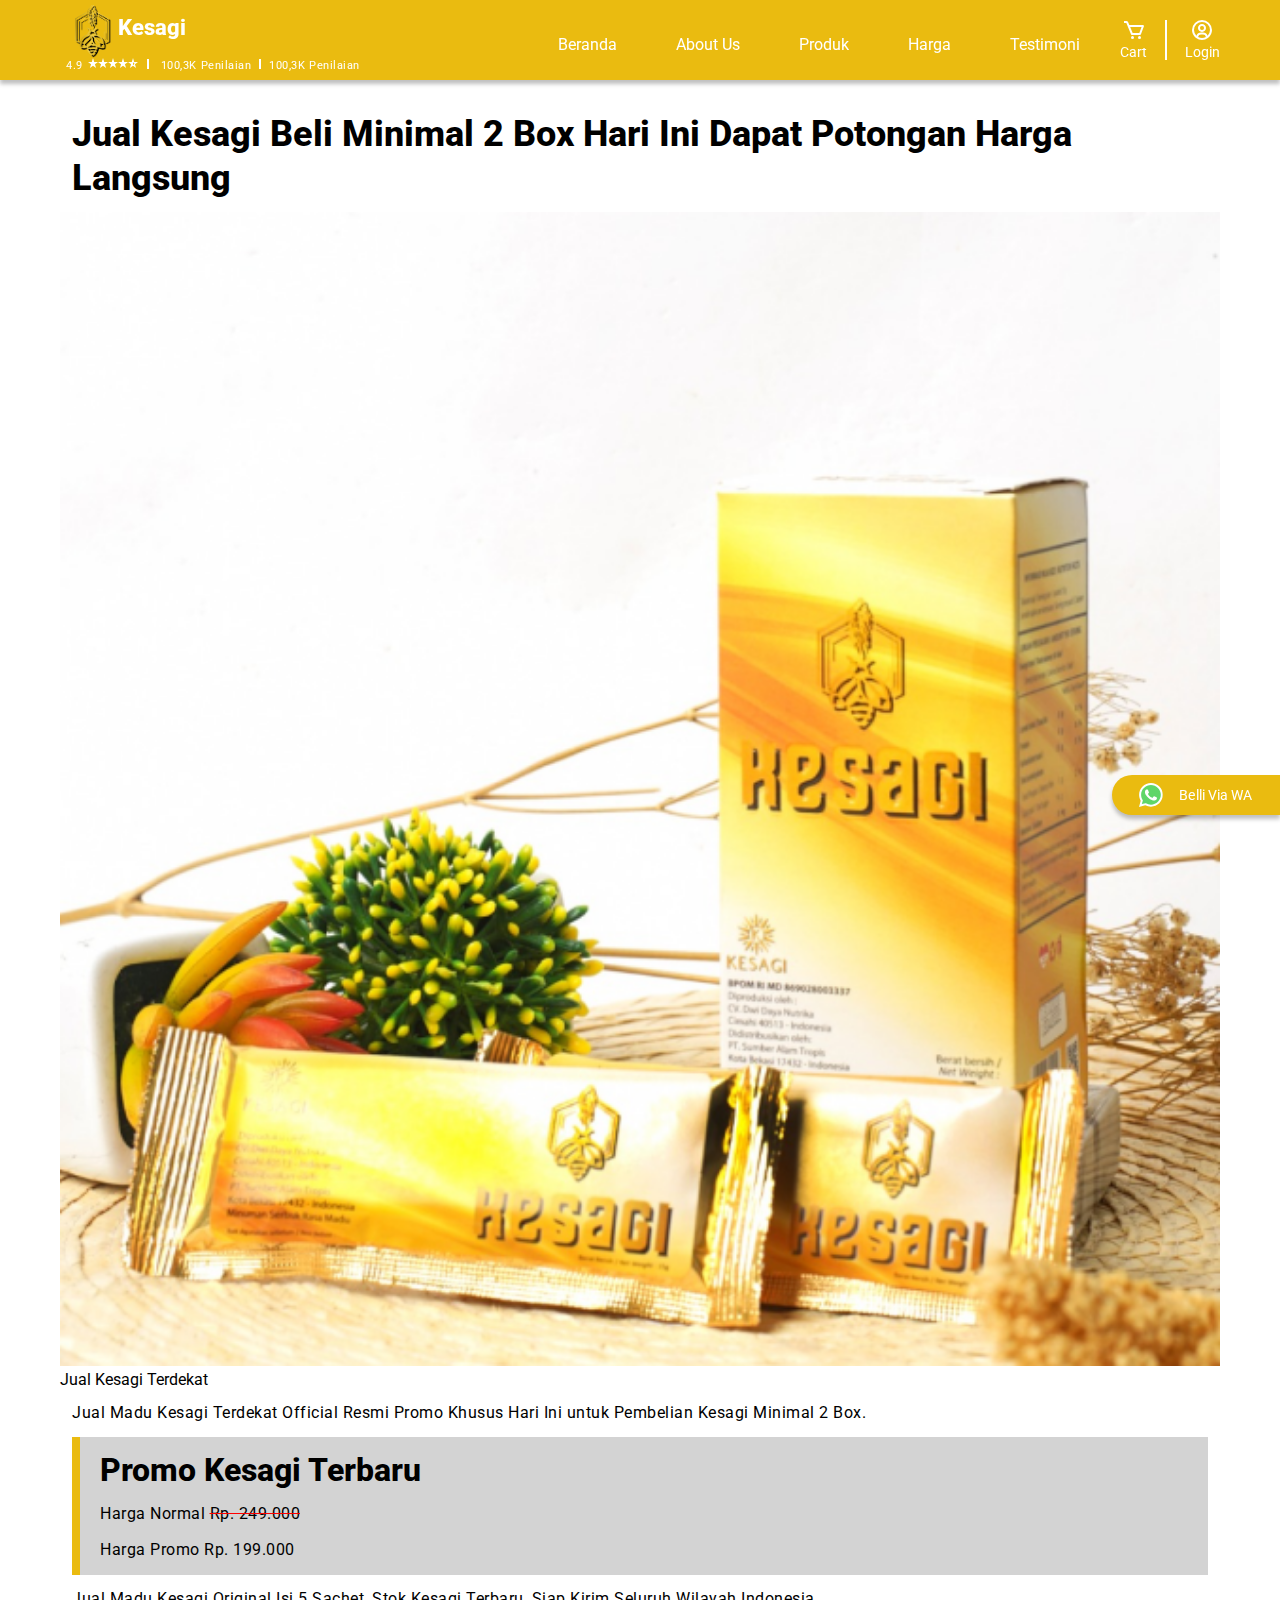
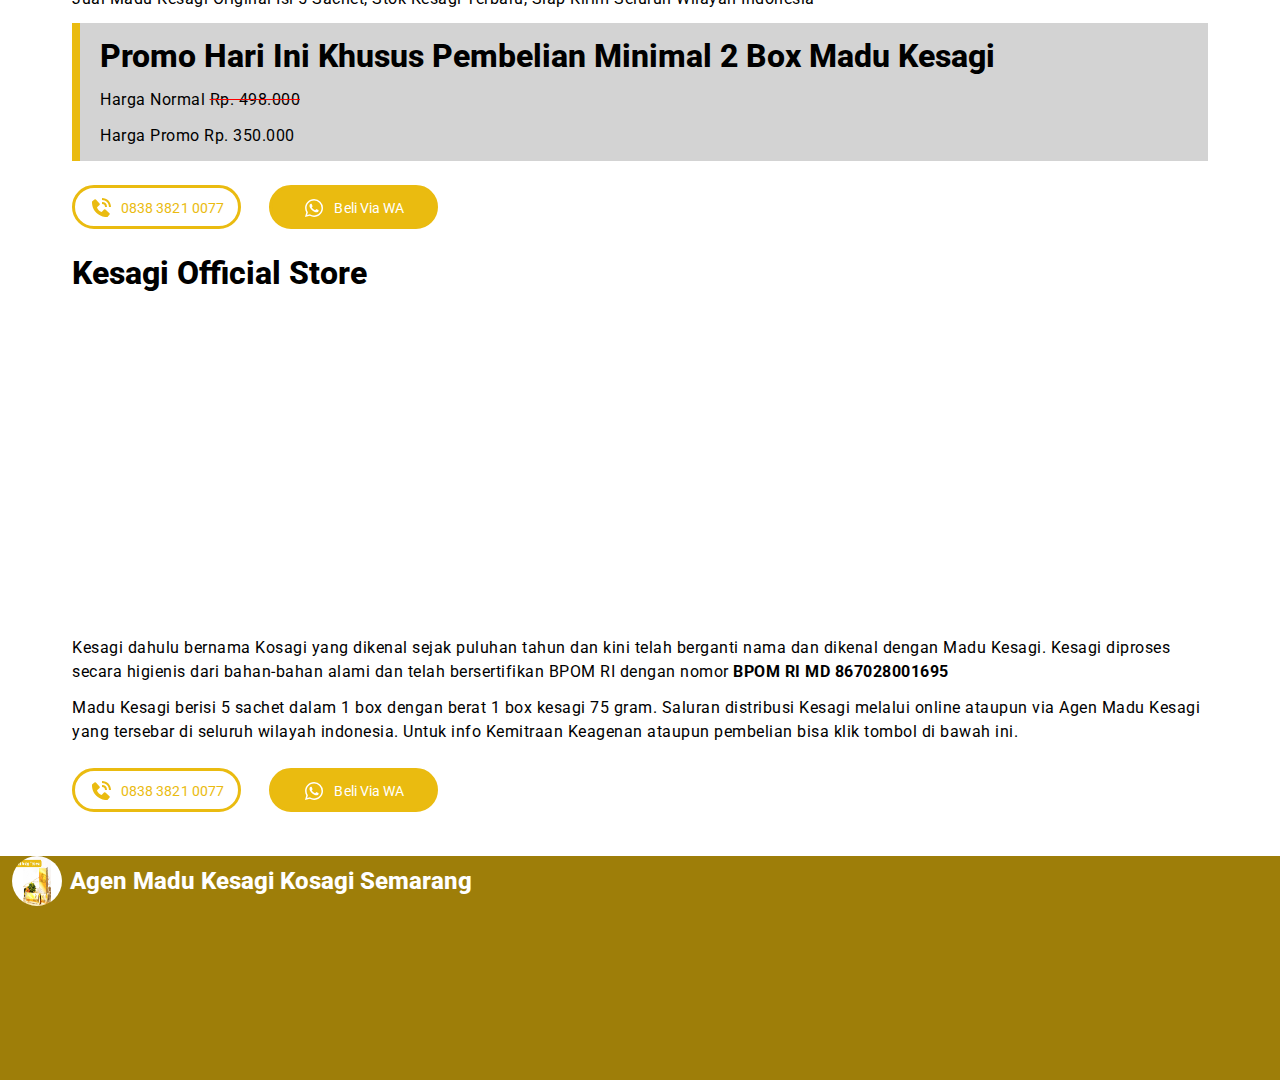
==== commit 57d90e9a: "debug map and gtag same ver ga4" ====
--- a/index.html
+++ b/index.html
@@ -427,7 +427,7 @@
             </h4>
             <iframe
                 src="https://www.google.com/maps/embed?pb=!1m18!1m12!1m3!1d3960.2742443881352!2d110.49498637390741!3d-6.976934268317356!2m3!1f0!2f0!3f0!3m2!1i1024!2i768!4f13.1!3m3!1m2!1s0x2e708da473b9d3a7%3A0xdaf1ba910ec1155b!2sAgen%20Madu%20Kesagi%20Kosagi%20Semarang!5e0!3m2!1sid!2sid!4v1693254898861!5m2!1sid!2sid"
-                width="600" height="450" style="border:0;" allowfullscreen="" loading="lazy"
+                width="300" height="150" style="border:0;" allowfullscreen="" loading="lazy"
                 referrerpolicy="no-referrer-when-downgrade"></iframe>
             <!--
             <ul>
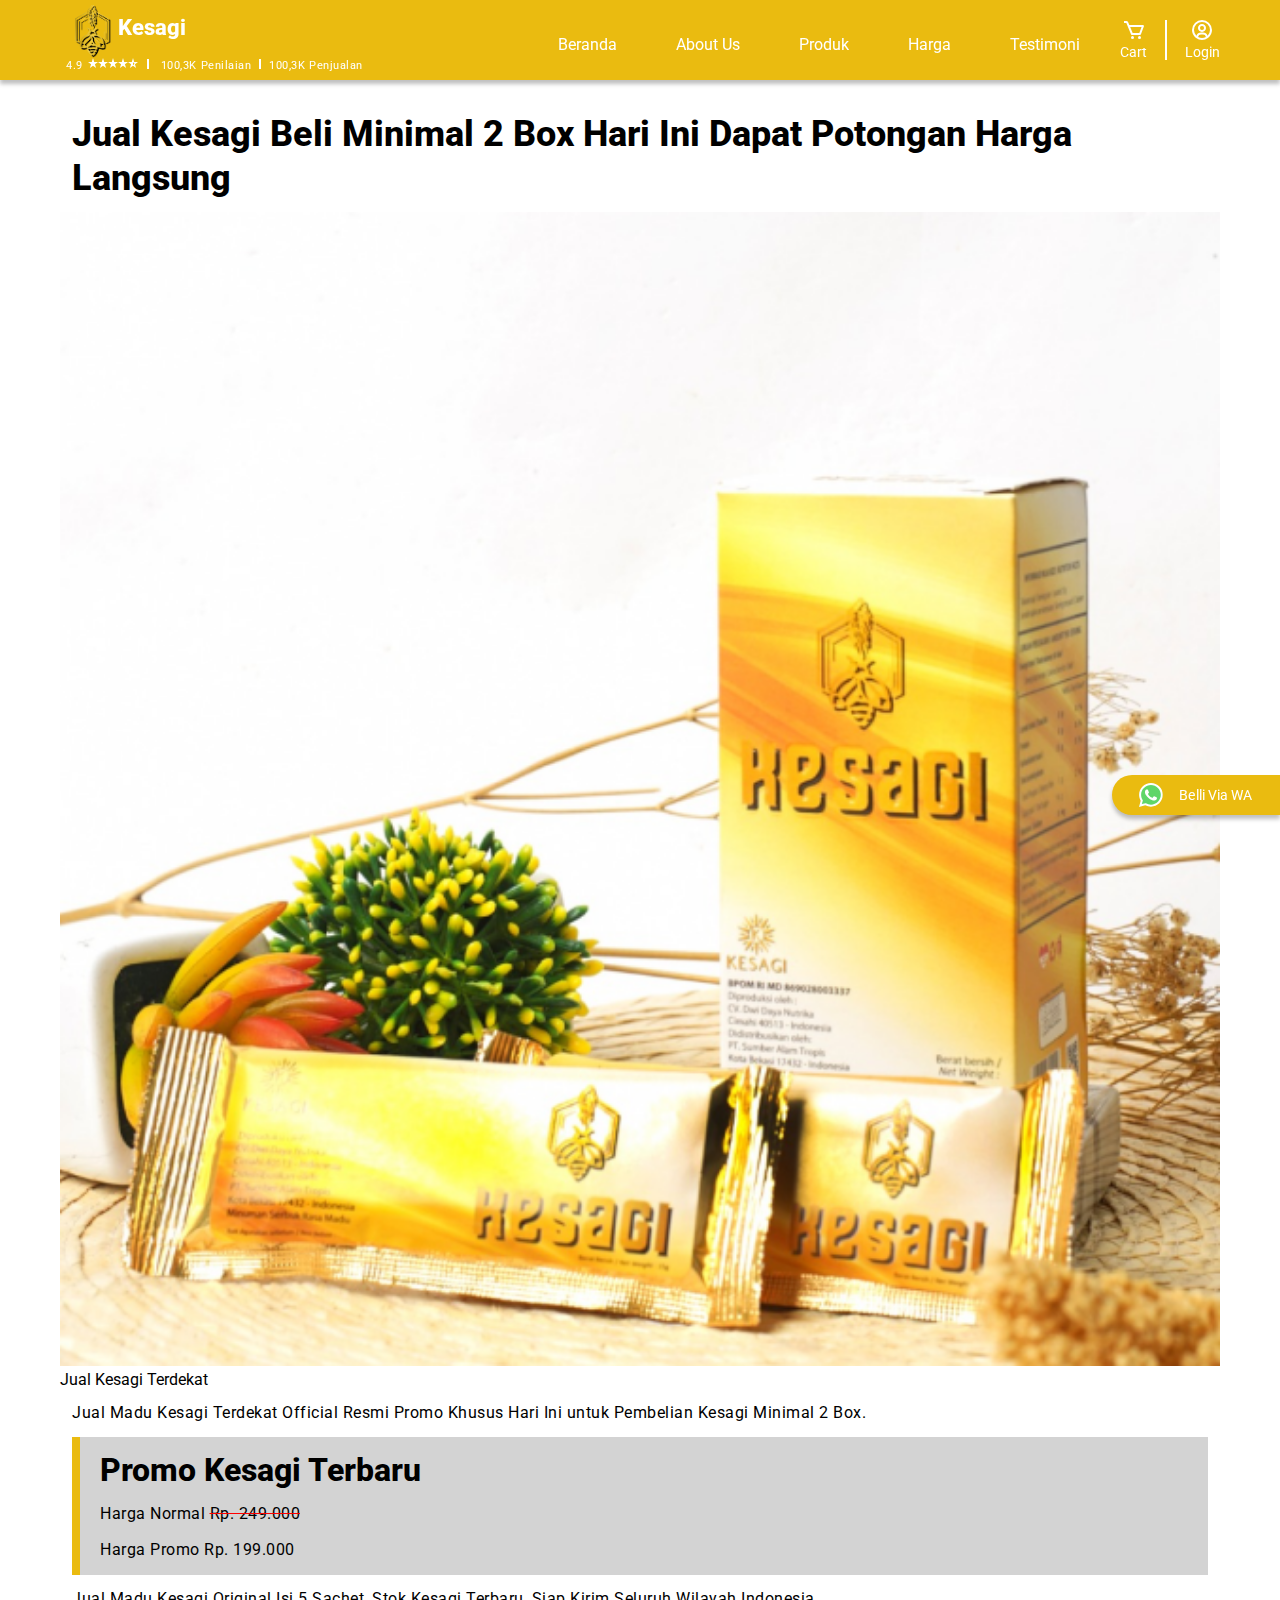
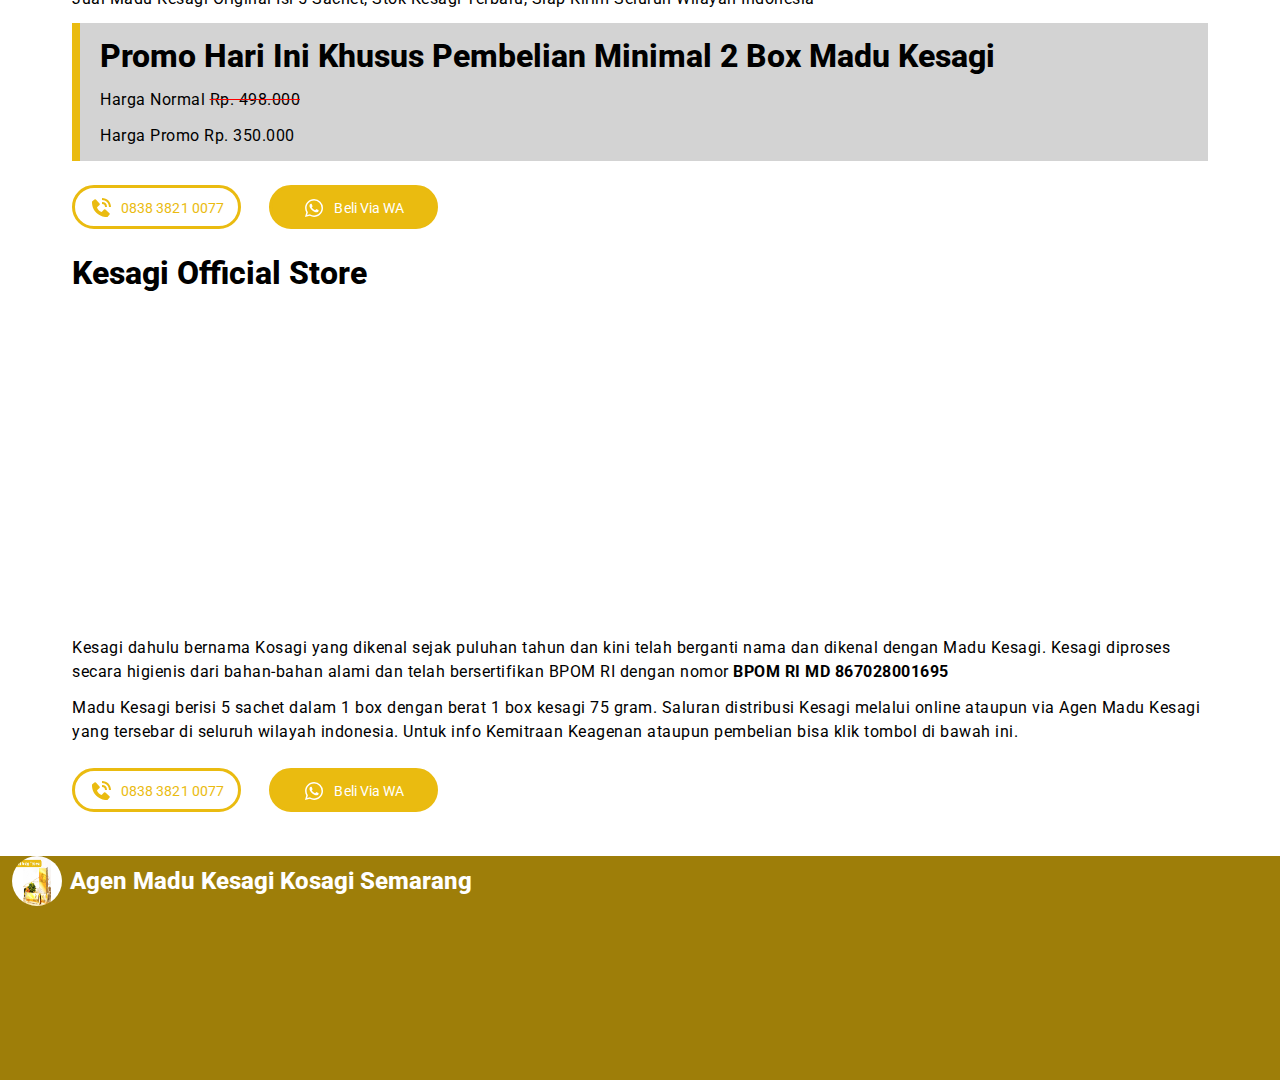
==== commit a779137e: "Update index.html" ====
--- a/index.html
+++ b/index.html
@@ -22,7 +22,7 @@
     <link rel="shortcut icon" href="assets/img/jual-madu-kesagi-logo.png" type="image/x-icon">
 
     <!--=============== SEO ===============-->
-    <title>Jual Kesagi Terdekat</title>
+    <title>Jual Kesagi</title>
     <meta name="description"
         content="Jual Kesagi Terdekat. Madu Kesagi, Agen Kesagi Terdekat, Harga Kesagi Terbaru Official Resmi">
     <meta name="keywords"
@@ -31,7 +31,7 @@
 
     <!--=============== OPEN GRAPH ===============-->
     <!--  Essential META Tags -->
-    <meta property="og:title" content="Jual Kesagi Terdekat">
+    <meta property="og:title" content="Jual Kesagi">
     <meta property="og:type" content="website" />
     <meta property="og:image" content="https://www.kesagi.blogereum.com/assets/img/Jual-Kesagi-Terdekat.jpg">
     <meta property="og:url" content="https://www.kesagi.blogereum.com/index.html">
@@ -129,7 +129,7 @@
                         <span class="rev__devide"></span>
                         <li>
                             <a href="#" class="rev__link"><span class="rev__name label-small">100,3K</span></a>
-                            <span class="rev__name label-small">Penilaian</span>
+                            <span class="rev__name label-small">Penjualan</span>
                         </li>
                     </ul>
                 </div>
@@ -206,7 +206,7 @@
             <!--Call to Action Nav-->
             <div id="nav__cta" class="nav__cta">
                 <button type="button" class="nav__btn nav-cta-cart">
-                    <a href="https://wa.me/6283838210077?text=Hai%20Lisa%2C%20Saya%20Mau%20beli%20Kesagi%20Paket%20Hemat%202%20Box.%20Mohon%20bantuannya."
+                    <a href="https://wa.me/6283838210077?text=Hai%20Dita%2C%20Saya%20Mau%20beli%20Kesagi%20Paket%20Hemat%202%20Box.%20Mohon%20bantuannya."
                         class="btn__link">
                         <svg xmlns="http://www.w3.org/2000/svg" width="24" height="24" viewBox="0 0 24 24">
                             <path class="btn__icon"
@@ -220,7 +220,7 @@
                 </button>
                 <span class="btn__devide"></span>
                 <button class="nav__btn nav-cta-login">
-                    <a href="https://wa.me/6283838210077?text=Hai%20Lisa%2C%20Saya%20Mau%20beli%20Kesagi%20Paket%20Hemat%202%20Box.%20Mohon%20bantuannya."
+                    <a href="https://wa.me/6283838210077?text=Hai%20Dita%2C%20Saya%20Mau%20beli%20Kesagi%20Paket%20Hemat%202%20Box.%20Mohon%20bantuannya."
                         class="btn__link">
                         <svg xmlns="http://www.w3.org/2000/svg" width="24" height="24" viewBox="0 0 24 24">
                             <path class="btn__icon"
@@ -239,8 +239,8 @@
 
     <!--=============== Button CTA ===============-->
     <button type="button" class="btn__act act-wa-right">
-        <a href="https://wa.me/6283838210077?text=Hai%20Lisa%2C%20Saya%20Mau%20beli%20Kesagi%20Paket%20Hemat%202%20Box.%20Mohon%20bantuannya.."
-            class="btn__link-vert">
+        <a href="https://wa.me/6283838210077?text=Hai%20Dita%2C%20Saya%20Mau%20beli%20Kesagi%20Paket%20Hemat%202%20Box.%20Mohon%20bantuannya.."
+            class="btn__link-vert act-wa-right">
             <svg width="24" height="24" viewBox="0 0 24 24" fill="none" xmlns="http://www.w3.org/2000/svg">
                 <g clip-path="url(#clip0_705_701)" class="btn__icon-vert">
                     <path
@@ -347,7 +347,7 @@
                         </a>
                     </button>
                     <button type="button" class="cta__vert active cta-wa-display" title="beli kesagi via wa">
-                        <a href="https://wa.me/6283838210077?text=Hai%20Lisa%2C%20Saya%20Mau%20beli%20Kesagi%20Paket%20Hemat%202%20Box.%20Mohon%20bantuannya."
+                        <a href="https://wa.me/6283838210077?text=Hai%20Dita%2C%20Saya%20Mau%20beli%20Kesagi%20Paket%20Hemat%202%20Box.%20Mohon%20bantuannya."
                             class="cta__link-vert link-active">
                             <svg xmlns="http://www.w3.org/2000/svg" width="24" height="24" viewBox="0 0 24 24"
                                 title="whatsapp kesagi">
@@ -367,7 +367,7 @@
             <article class="" title="Agen Madu Kesagi">
                 <h2>Kesagi Official Store</h2>
                 <article><iframe width="100%" height="315"
-                        src="https://www.youtube.com/embed/1k7yavFGQYs?si=VzdtIvtSG3qielV8" title="YouTube video player"
+                        src="https://www.youtube.com/embed/1k7yavFGQYs?si=VzdtIvtSG3qielV8" title="jual kesagi original terdekat"
                         frameborder="0"
                         allow="accelerometer; autoplay; clipboard-write; encrypted-media; gyroscope; picture-in-picture; web-share"
                         allowfullscreen></iframe></article>
@@ -397,7 +397,7 @@
                         </a>
                     </button>
                     <button type="button" class="cta__vert active cta-wa-about" title="beli kesagi via wa">
-                        <a href="https://wa.me/6283838210077?text=Hai%20Lisa%2C%20Saya%20Mau%20beli%20Kesagi%20Paket%20Hemat%202%20Box.%20Mohon%20bantuannya."
+                        <a href="https://wa.me/6283838210077?text=Hai%20Dita%2C%20Saya%20Mau%20beli%20Kesagi%20Paket%20Hemat%202%20Box.%20Mohon%20bantuannya."
                             class="cta__link-vert link-active">
                             <svg xmlns="http://www.w3.org/2000/svg" width="24" height="24" viewBox="0 0 24 24"
                                 title="whatsapp kesagi">
@@ -444,4 +444,4 @@
     </footer>
 </body>
 
-</html>+</html>
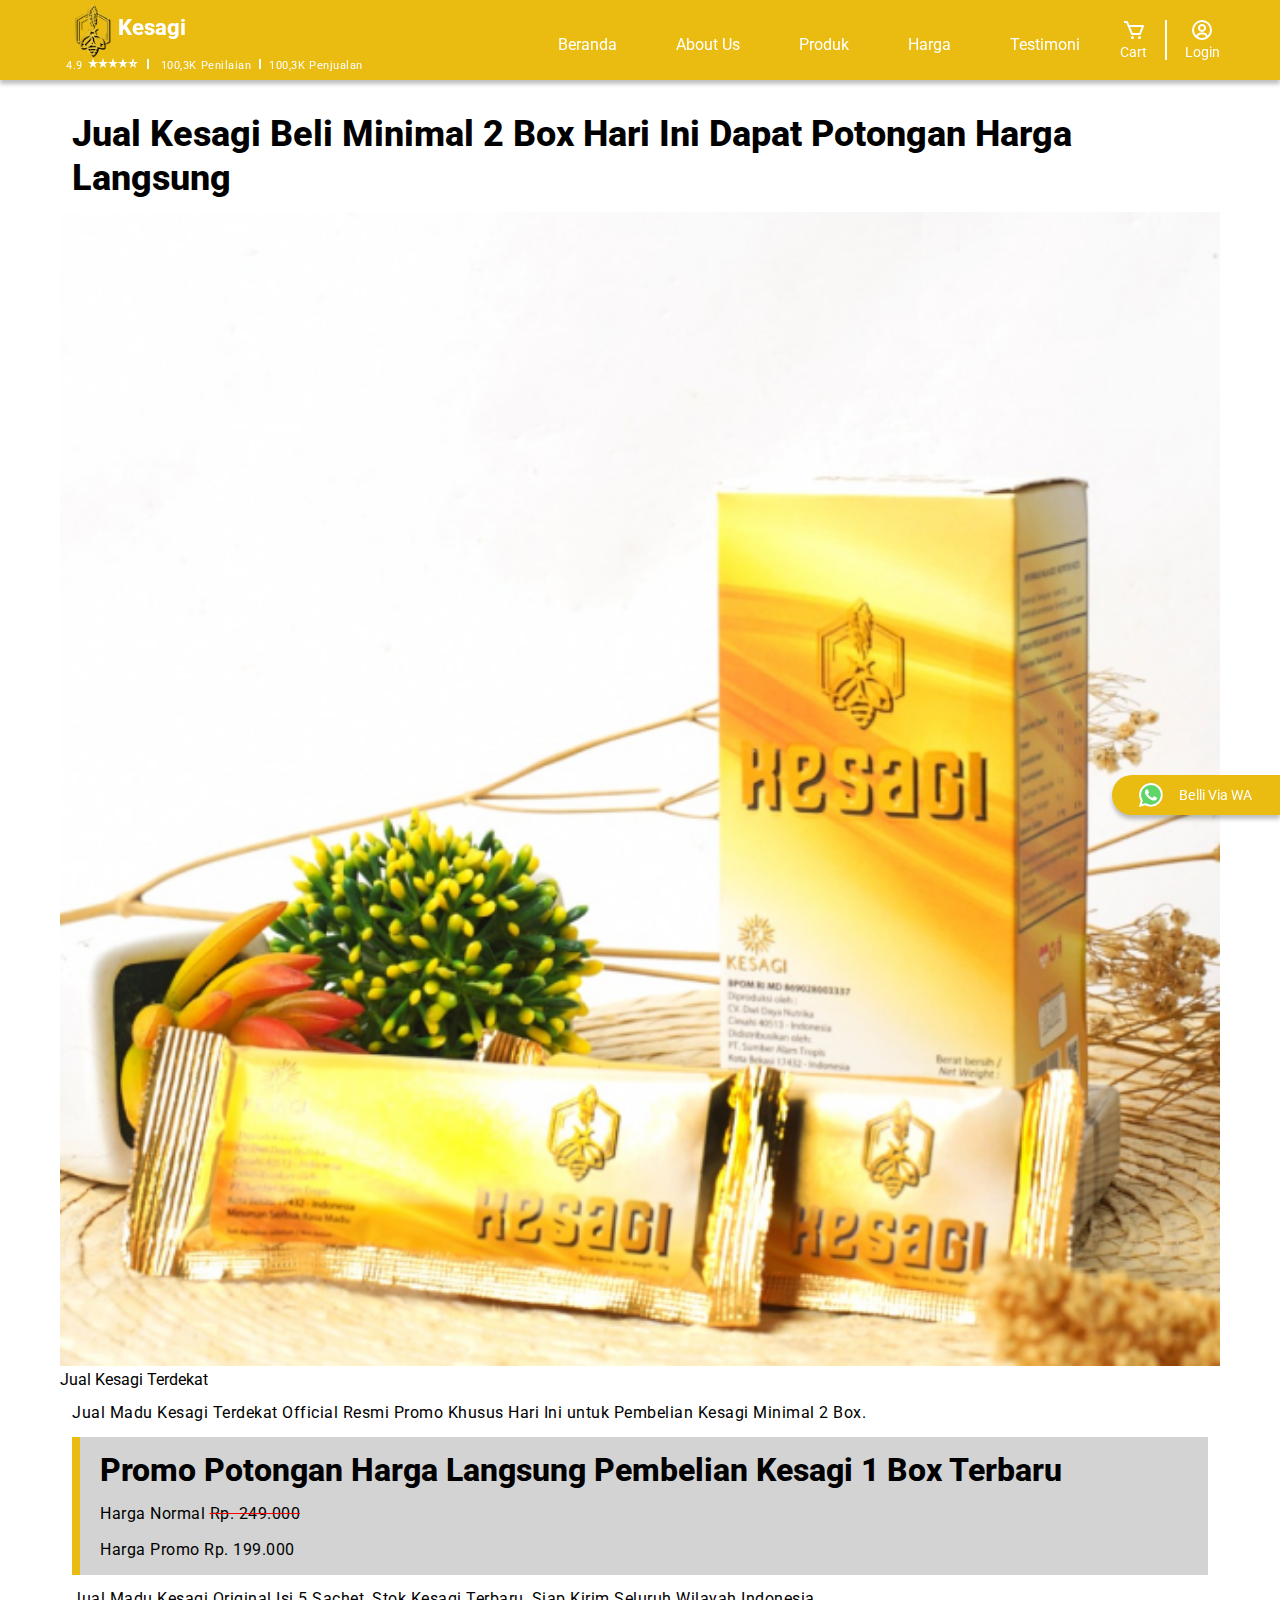
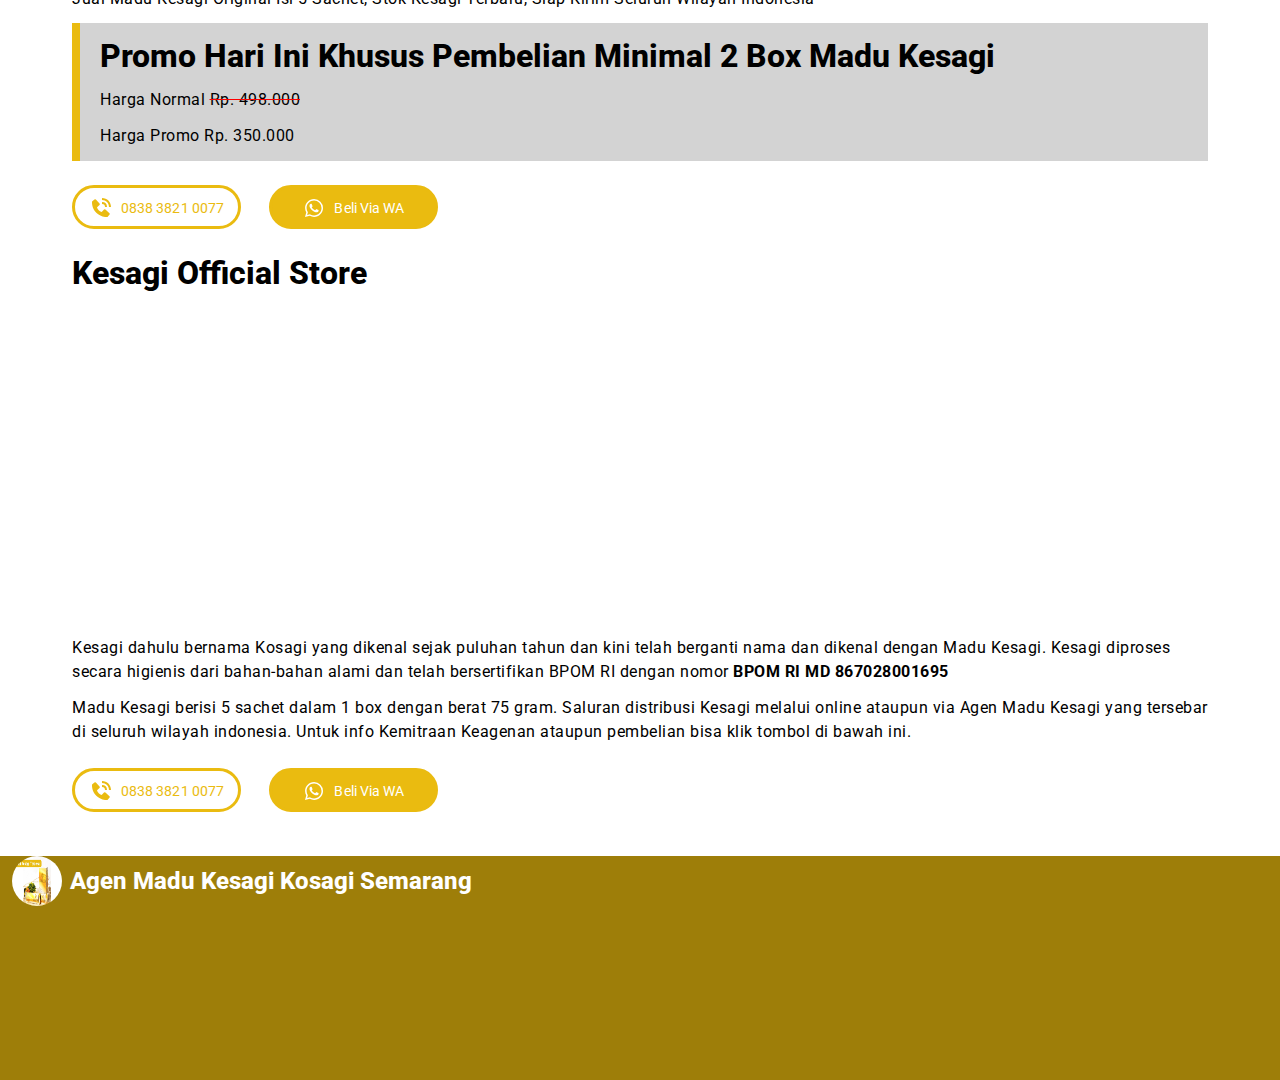
==== commit 71e0c9c0: "Update index.html" ====
--- a/index.html
+++ b/index.html
@@ -291,7 +291,7 @@
 
                 <blockquote cite="https://www.kesagi.blogereum.com">
                     <h2>
-                        Promo Kesagi Terbaru
+                        Promo Potongan Harga Langsung Pembelian Kesagi 1 Box Terbaru
                     </h2>
                     <p title="harga normal kesagi">
                         <span>
@@ -377,7 +377,7 @@
                     bersertifikan BPOM RI dengan nomor <b title="nomor BPOM Kesagi">BPOM RI MD 867028001695</b>
                 </p>
                 <p class="agen-kesagi" title="agen kesagi">
-                    Madu Kesagi berisi 5 sachet dalam 1 box dengan berat 1 box kesagi 75 gram. Saluran distribusi Kesagi
+                    Madu Kesagi berisi 5 sachet dalam 1 box dengan berat 75 gram. Saluran distribusi Kesagi
                     melalui online ataupun via Agen Madu Kesagi yang tersebar di seluruh wilayah indonesia. Untuk info
                     Kemitraan Keagenan ataupun pembelian bisa klik tombol di bawah ini.
                 </p>
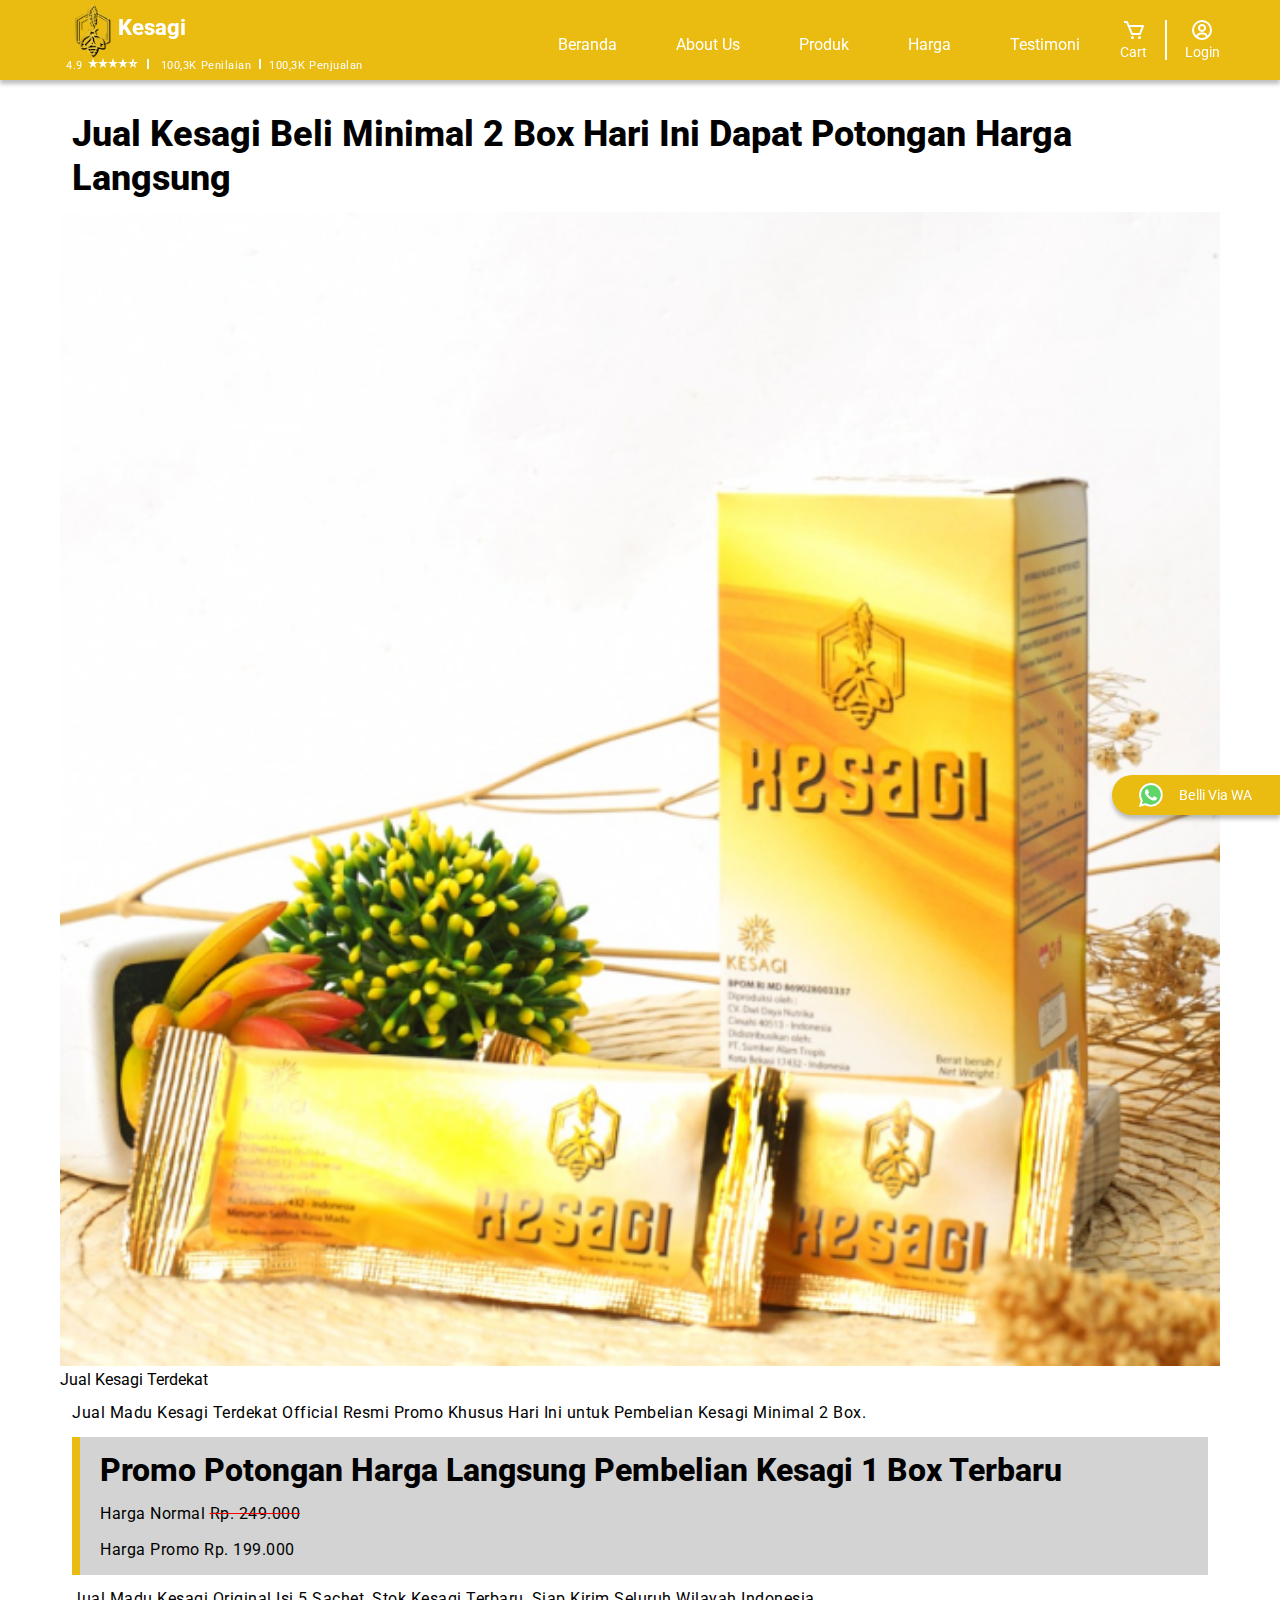
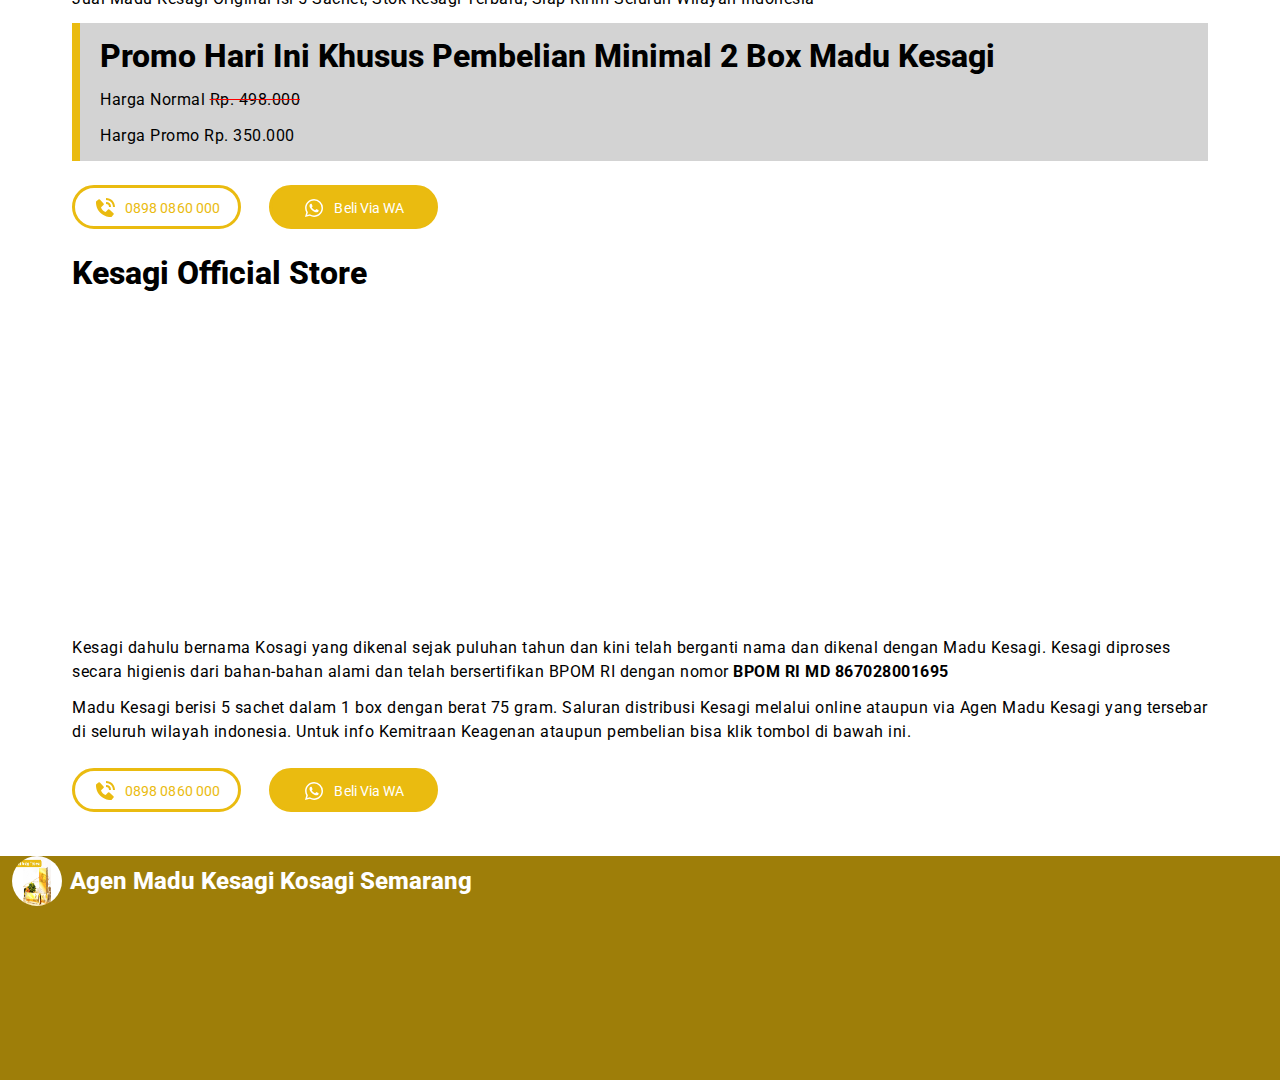
==== commit ca8d3f3a: "Update index.html rubah ads" ====
--- a/index.html
+++ b/index.html
@@ -206,7 +206,7 @@
             <!--Call to Action Nav-->
             <div id="nav__cta" class="nav__cta">
                 <button type="button" class="nav__btn nav-cta-cart">
-                    <a href="https://wa.me/6283838210077?text=Hai%20Dita%2C%20Saya%20Mau%20beli%20Kesagi%20Paket%20Hemat%202%20Box.%20Mohon%20bantuannya."
+                    <a href="https://wa.me/628980860000?text=Hai%20Lisa%2C%20Saya%20Mau%20beli%20Kesagi%20Paket%20Hemat%202%20Box.%20Mohon%20bantuannya."
                         class="btn__link">
                         <svg xmlns="http://www.w3.org/2000/svg" width="24" height="24" viewBox="0 0 24 24">
                             <path class="btn__icon"
@@ -220,7 +220,7 @@
                 </button>
                 <span class="btn__devide"></span>
                 <button class="nav__btn nav-cta-login">
-                    <a href="https://wa.me/6283838210077?text=Hai%20Dita%2C%20Saya%20Mau%20beli%20Kesagi%20Paket%20Hemat%202%20Box.%20Mohon%20bantuannya."
+                    <a href="https://wa.me/628980860000?text=Hai%20Lisa%2C%20Saya%20Mau%20beli%20Kesagi%20Paket%20Hemat%202%20Box.%20Mohon%20bantuannya."
                         class="btn__link">
                         <svg xmlns="http://www.w3.org/2000/svg" width="24" height="24" viewBox="0 0 24 24">
                             <path class="btn__icon"
@@ -239,7 +239,7 @@
 
     <!--=============== Button CTA ===============-->
     <button type="button" class="btn__act act-wa-right">
-        <a href="https://wa.me/6283838210077?text=Hai%20Dita%2C%20Saya%20Mau%20beli%20Kesagi%20Paket%20Hemat%202%20Box.%20Mohon%20bantuannya.."
+        <a href="https://wa.me/628980860000?text=Hai%20Lisa%2C%20Saya%20Mau%20beli%20Kesagi%20Paket%20Hemat%202%20Box.%20Mohon%20bantuannya.."
             class="btn__link-vert act-wa-right">
             <svg width="24" height="24" viewBox="0 0 24 24" fill="none" xmlns="http://www.w3.org/2000/svg">
                 <g clip-path="url(#clip0_705_701)" class="btn__icon-vert">
@@ -285,7 +285,7 @@
                     <figcaption>Jual Kesagi Terdekat</figcaption>
                 </figure>
 
-                <p title="jual kesagi">
+                <p title="jual kesagi" id="price">
                     Jual Madu Kesagi Terdekat Official Resmi Promo Khusus Hari Ini untuk Pembelian Kesagi Minimal 2 Box.
                 </p>
 
@@ -334,7 +334,7 @@
                 </blockquote>
                 <article title="beli order kesagi" class="cta__btn">
                     <button type="button" class="cta__vert cta-tel-display" title="order kesagi via telpon">
-                        <a href="tel:+6283838210077" class="cta__link-vert">
+                        <a href="tel:+628980860000" class="cta__link-vert">
                             <svg xmlns="http://www.w3.org/2000/svg" width="24" height="24" viewBox="0 0 24 24"
                                 title="telpon kesagi">
                                 <path class="cta__icon"
@@ -343,11 +343,11 @@
                                     d="M13 8c2.103 0 3 .897 3 3h2c0-3.225-1.775-5-5-5v2zm3.422 5.443a1.001 1.001 0 0 0-1.391.043l-2.393 2.461c-.576-.11-1.734-.471-2.926-1.66-1.192-1.193-1.553-2.354-1.66-2.926l2.459-2.394a1 1 0 0 0 .043-1.391L6.859 3.513a1 1 0 0 0-1.391-.087l-2.17 1.861a1 1 0 0 0-.29.649c-.015.25-.301 6.172 4.291 10.766C11.305 20.707 16.323 21 17.705 21c.202 0 .326-.006.359-.008a.992.992 0 0 0 .648-.291l1.86-2.171a1 1 0 0 0-.086-1.391l-4.064-3.696z">
                                 </path>
                             </svg>
-                            <span>0838 3821 0077</span>
+                            <span>0898 0860 000</span>
                         </a>
                     </button>
                     <button type="button" class="cta__vert active cta-wa-display" title="beli kesagi via wa">
-                        <a href="https://wa.me/6283838210077?text=Hai%20Dita%2C%20Saya%20Mau%20beli%20Kesagi%20Paket%20Hemat%202%20Box.%20Mohon%20bantuannya."
+                        <a href="https://wa.me/628980860000?text=Hai%20Lisa%2C%20Saya%20Mau%20beli%20Kesagi%20Paket%20Hemat%202%20Box.%20Mohon%20bantuannya."
                             class="cta__link-vert link-active">
                             <svg xmlns="http://www.w3.org/2000/svg" width="24" height="24" viewBox="0 0 24 24"
                                 title="whatsapp kesagi">
@@ -383,7 +383,7 @@
                 </p>
                 <article title="Agen Kesagi Terdekat" class="cta__btn">
                     <button type="button" class="cta__vert cta-tel-about" title="order kesagi via telpon">
-                        <a href="tel:+6283838210077" class="cta__link-vert">
+                        <a href="tel:+628980860000" class="cta__link-vert">
                             <svg xmlns="http://www.w3.org/2000/svg" width="24" height="24" viewBox="0 0 24 24"
                                 title="telpon kesagi">
                                 <path class="cta__icon"
@@ -393,11 +393,11 @@
                                     d="M13 8c2.103 0 3 .897 3 3h2c0-3.225-1.775-5-5-5v2zm3.422 5.443a1.001 1.001 0 0 0-1.391.043l-2.393 2.461c-.576-.11-1.734-.471-2.926-1.66-1.192-1.193-1.553-2.354-1.66-2.926l2.459-2.394a1 1 0 0 0 .043-1.391L6.859 3.513a1 1 0 0 0-1.391-.087l-2.17 1.861a1 1 0 0 0-.29.649c-.015.25-.301 6.172 4.291 10.766C11.305 20.707 16.323 21 17.705 21c.202 0 .326-.006.359-.008a.992.992 0 0 0 .648-.291l1.86-2.171a1 1 0 0 0-.086-1.391l-4.064-3.696z">
                                 </path>
                             </svg>
-                            <span>0838 3821 0077</span>
+                            <span>0898 0860 000</span>
                         </a>
                     </button>
                     <button type="button" class="cta__vert active cta-wa-about" title="beli kesagi via wa">
-                        <a href="https://wa.me/6283838210077?text=Hai%20Dita%2C%20Saya%20Mau%20beli%20Kesagi%20Paket%20Hemat%202%20Box.%20Mohon%20bantuannya."
+                        <a href="https://wa.me/628980860000?text=Hai%20Lisa%2C%20Saya%20Mau%20beli%20Kesagi%20Paket%20Hemat%202%20Box.%20Mohon%20bantuannya."
                             class="cta__link-vert link-active">
                             <svg xmlns="http://www.w3.org/2000/svg" width="24" height="24" viewBox="0 0 24 24"
                                 title="whatsapp kesagi">
@@ -418,17 +418,14 @@
     <!--=============== FOOTER ===============-->
     <footer>
         <!--Blogereum Google Business Profile Widget-->
-        <article>
-            <h4>
+        <article title="alamat tempat penjual kesagi original">
+            <h4 title"agen kesagi">
                 <a href="#" target="_blank" class="bgbp__brand">
                     <img src="assets/img/Jual-Kesagi-Terdekat.jpg" class="bgbp__logo" alt="Agen Madu Kesagi Terdekat">
                     <span class="bgbp__name">Agen Madu Kesagi Kosagi Semarang</span>
                 </a>
             </h4>
-            <iframe
-                src="https://www.google.com/maps/embed?pb=!1m18!1m12!1m3!1d3960.2742443881352!2d110.49498637390741!3d-6.976934268317356!2m3!1f0!2f0!3f0!3m2!1i1024!2i768!4f13.1!3m3!1m2!1s0x2e708da473b9d3a7%3A0xdaf1ba910ec1155b!2sAgen%20Madu%20Kesagi%20Kosagi%20Semarang!5e0!3m2!1sid!2sid!4v1693254898861!5m2!1sid!2sid"
-                width="300" height="150" style="border:0;" allowfullscreen="" loading="lazy"
-                referrerpolicy="no-referrer-when-downgrade"></iframe>
+            <iframe title="agen kesagi terdekat" src="https://www.google.com/maps/embed?pb=!1m18!1m12!1m3!1d3960.744561879202!2d109.72481147396255!3d-6.921109767739831!2m3!1f0!2f0!3f0!3m2!1i1024!2i768!4f13.1!3m3!1m2!1s0x2e7025fea9f3e01f%3A0xb954e0c0185faf4!2sTITANIA%20(Agen%20Kesagi%2C%20Soloco%2C%20Candy%20B)!5e0!3m2!1sid!2sid!4v1739700545508!5m2!1sid!2sid" width="300" height="150" style="border:0;" allowfullscreen="" loading="lazy" referrerpolicy="no-referrer-when-downgrade"></iframe>
             <!--
             <ul>
                 <li>
